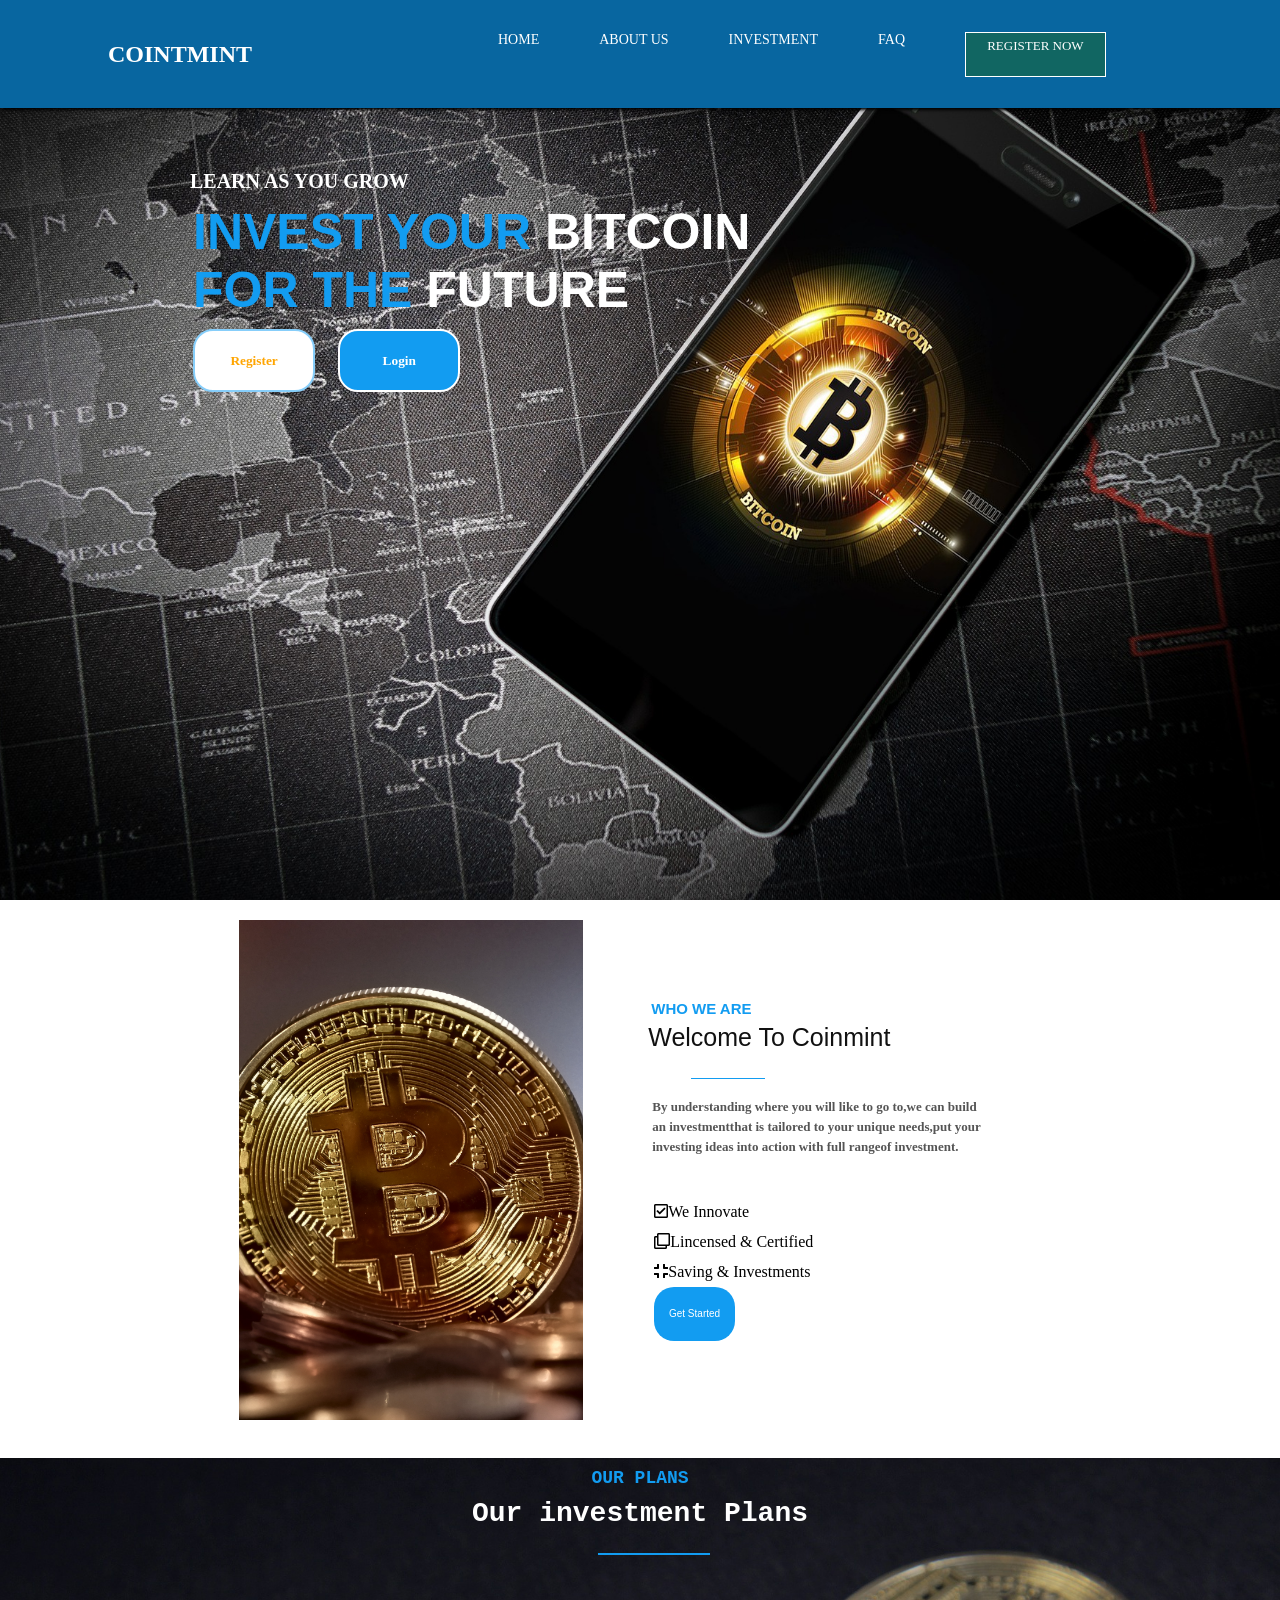
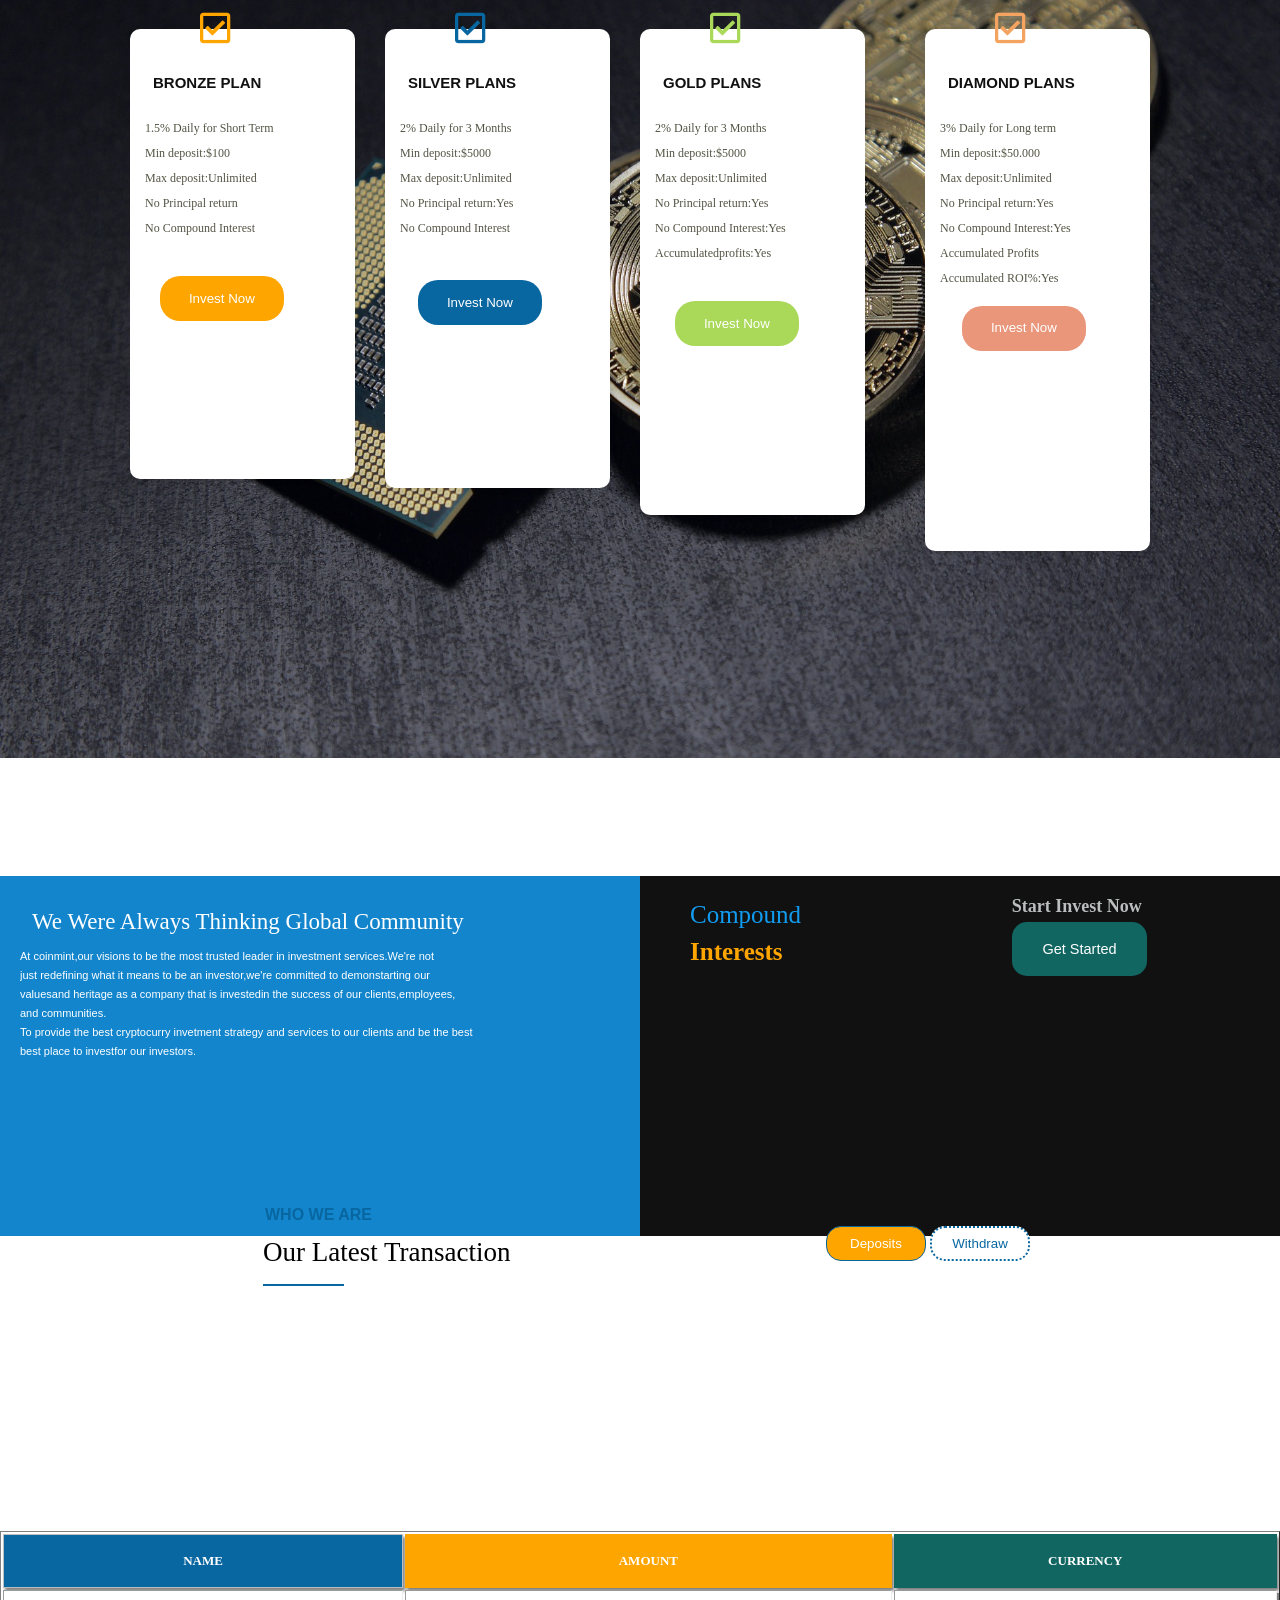
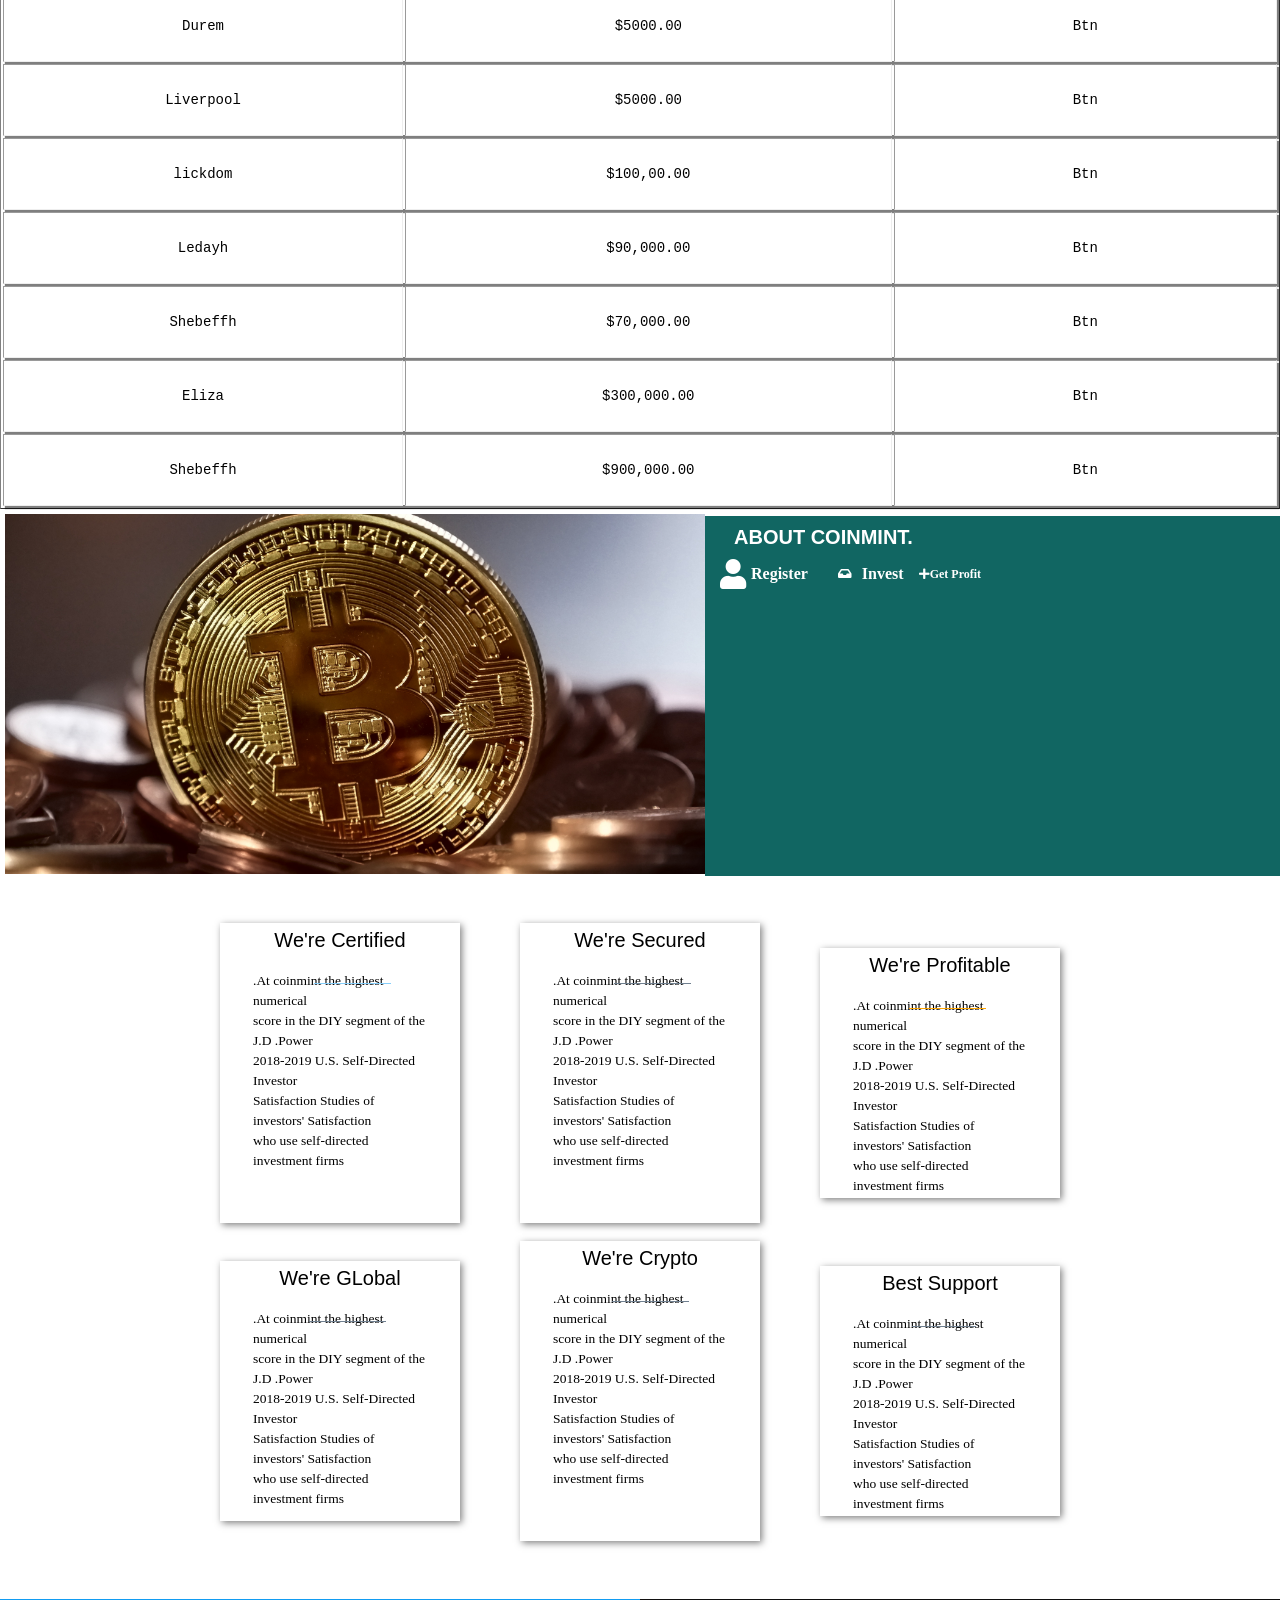
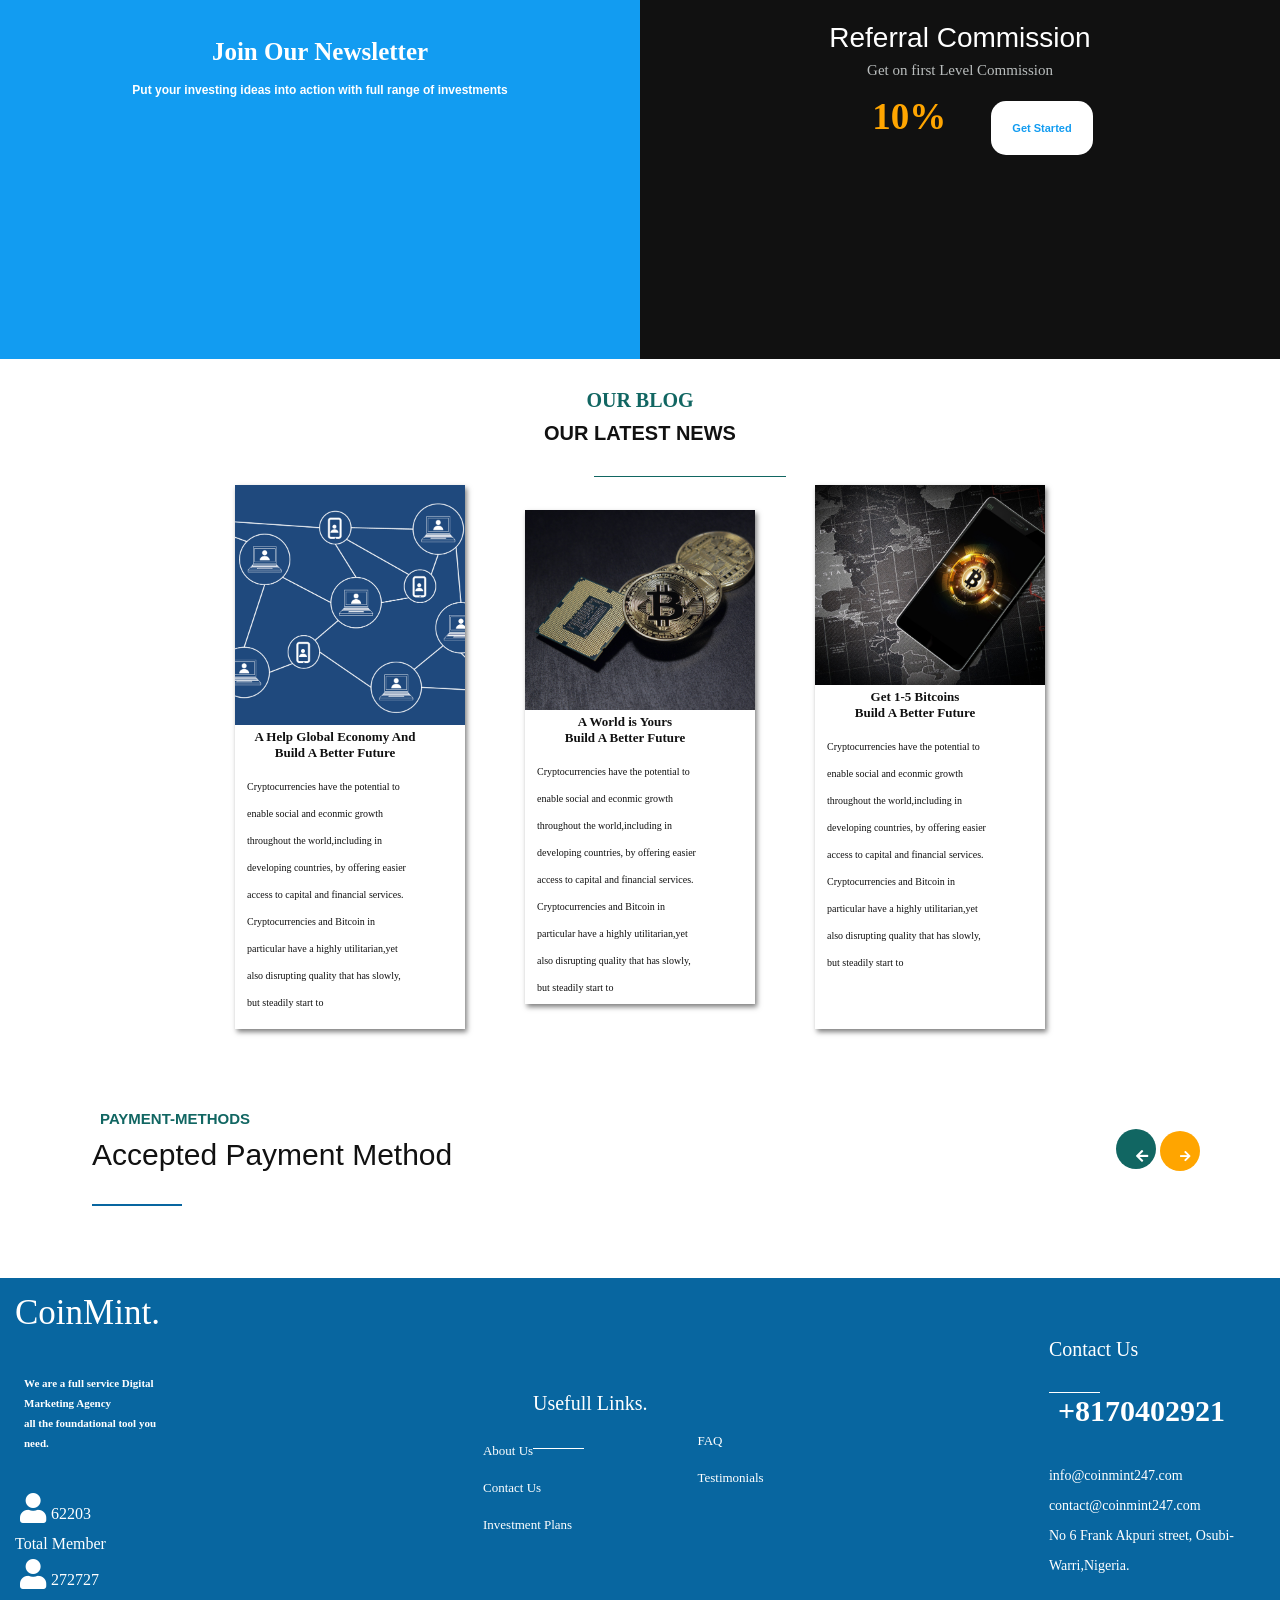
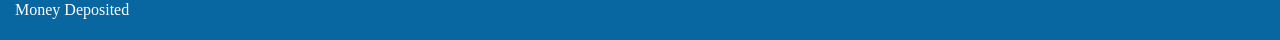
==== Bitcoin.html @ b7b2b340 "First bitcoin website" ====
<!DOCTYPE html>
<html lang="en">
<head>
    <meta charset="UTF-8">
    <meta name="viewport" content="width=device-width, initial-scale=1.0">
    <meta http-equiv="X-UA-Compatible" content="ie=edge">
    <title>First-Project</title>
    <link rel="stylesheet" href="Bitcoin.css">
    <link rel="stylesheet" href="css/all.min.css">
</head>
<body>

<nav>
    <div>
        <h1 class="bitcoin-header">COINTMINT</h1>
    </div>
    <ul class="nav-links">
        <li><a href="#">Home</a></li> 
         <li><a href="#">About Us</a></li>
         <li><a href="#">Investment</a></li>
         <li><a href="#">Faq</a></li>
     <a href="#" class="reg-button">Register Now</a>

    </ul>
    <div class="burger">
<div class="line1"></div>
<div class="line2"></div>
<div class="line3"></div>
    </div>
</nav>


 <section class="img-section">
    
    <div class="section-div">
        <b class="grow">Learn As you Grow</b>
        <h2>Invest your <strong>bitcoin</strong><br>
        For the <strong>future</strong>
    </h2>
        <div class="btn-section">
            <button class="btn-1">Register</button>
            <button  class="btn-2">Login</button>
        </div>
    </div>

</section>


<section class="second-section">

    <img src="img/pexels-pixabay-315788.jpg" class="section-img">
 <div class="div-box">

 </div>
<div class="second-details">
<b class="second1">Who We Are</b>
<p class="section-p">Welcome to coinmint</p>
<h6>By understanding where you will like to go to,we can build<br>
an investmentthat is tailored to your unique needs,put your<br>
investing ideas into action with full rangeof investment.
</h6>
<div class="last-part">
    <i class="far fa-check-square">We innovate</i><h5></h5>
    <i class="far fa-clone"></i>Lincensed & Certified<h5></h5>
    <i class="fas fa-compress"></i>Saving & Investments<h5></h5>
    <button class="button-details">Get Started</button>
</div>
</div>
</section>
<br>
<section class="image-bak">
<p class="bak-p">Our Plans</p>
<h4 class="bak-h4">Our investment Plans</h4>
<div class="box">
    <div class="box-1">
            <i class="far fa-check-square" id="users"></i>
    <h2 class="bronze-h2">Bronze Plan</h2>
    <p class="bronze-p">1.5% Daily for Short Term<br>
    Min  deposit:$100<br>
    Max deposit:Unlimited<br>
    No Principal return<br>
    No Compound Interest
    </p>
    <br>
    <button class="btn-bronze">Invest Now</button>
    </div>

    
    <div class="box-2">
        <i class="far fa-check-square" id="user-1"></i>
        <h2 class="silver-h2">Silver Plans</h2>
        <p class="silver-p">2% Daily for 3 Months<br>
            Min  deposit:$5000<br>
            Max deposit:Unlimited<br>
            No Principal return:Yes<br>
            No Compound Interest
            </p>
            <br>
            <button class="btn-silver">Invest Now</button>
        </div>
    <div class="box-3">
        <i class="far fa-check-square" id="user-2"></i>
            
        <h2 class="gold-h2">Gold Plans</h2>
        <p class="gold-p">2% Daily for 3 Months<br>
            Min  deposit:$5000<br>
            Max deposit:Unlimited<br>
            No Principal return:Yes<br>
            No Compound Interest:Yes<br>
            Accumulatedprofits:Yes
            </p>  
            <button class="btn-gold">Invest Now</button>
    </div>
    <div class="box-4">
        <i class="far fa-check-square" id="user-3"></i>
        <h2 class="diamond-h2">Diamond Plans</h2>
        <p class="diamond-p">3% Daily for Long term<br>
            Min  deposit:$50.000<br>
            Max deposit:Unlimited<br>
            No Principal return:Yes<br>
            No Compound Interest:Yes<br>
            Accumulated Profits<br>
            Accumulated ROI%:Yes
            </p>  
            <button class="btn-diamond">Invest Now</button>
        </div>
</div>
</section>
<br>

<section class="sect-part">
    <div class="section-sect">
        <main>We Were Always Thinking Global Community</main>
        <article>
         At coinmint,our visions to be the most trusted leader in investment services.We're not<br>
         just redefining what it means to be an investor,we're committed to demonstarting our<br>
         valuesand heritage as a company that is investedin the success of our clients,employees,
         <br>
         and communities.<br>
         To provide the best cryptocurry invetment strategy and services to our clients and  be the best<br>
         best place to investfor our investors.
        </article>
        <br>
        
    </div>
    
    <div class="section-flex">
        <div class="flex-part">
            <main class="main-two">
                Compound<br><b class="main-b">Interests</b></main>
             
          
            
            <!-- <main class="acc-id">accumulated profits</main> -->
                <br> 
       
        <div class="cols-3">
        <b class="third-section">Start Invest Now</b>
        <button class="third-btn">Get Started</button>
        
    </div>
</div>
    </div>
    
</section>

<!-- table-section -->
<!-- <br> -->
<section class="section-table">
    <div class="cols-table">
<b class="table-b">Who We are</b>
<p class="table-p">Our Latest Transaction</p>
</div>
<div class="button-table">
    <button class="btn-table1">Deposits</button>
    <button class="btn-table2">Withdraw</button>
</div>

</section>

<!-- Table for bitcoin -->
<div class="table-div">
<table border="1" style="width: 100%; text-align:center;">
   
    <tr>
        <th class="header-th1">Name</th>
        <th class="header-th2">Amount</th>
      
        <th class="header-th3">Currency</th>
        
     
       

    </tr>

    <tr class="first-tr">
      
        <td>Durem</td>
        <td>$5000.00</td>
        <td>Btn</td>
        
        
    </tr>
    <tr class="second-tr">
        <td>Liverpool</td>
        <td>$5000.00</td>
        <td>Btn</td>
    </tr>

    <tr  class="third-tr">
            <td>lickdom</td>
            <td>$100,00.00</td>
            <td>Btn</td>
            </tr>
            
            <tr  class="fourth-tr">
                <td>Ledayh</td>
                <td>$90,000.00</td>
                <td>Btn</td>
            </tr>

            <tr  class="fifth-tr">
                <td>Shebeffh</td>
                <td>$70,000.00</td>
                <td>Btn</td>
            </tr>
            <tr  class="sixth-tr">
                <td>Eliza</td>
                <td>$300,000.00</td>
                <td>Btn</td>
            </tr>
            <tr  class="seventh-tr">
                <td>Shebeffh</td>
                <td>$900,000.00</td>
                <td>Btn</td>
            </tr>
</table>
</div>

<!-- Table Ends -->

<section class="cols-p">
    <div class="section-cols">
<div class="cols-pic">
    <img src="img/pexels-pixabay-315788.jpg">
</div>
<div class="coint-ms">
    <h2 class="coint-h2" style="font-size: 20px">About Coinmint.</h2>
    <div class="icons">
        <div class="icon-user">
        <i class="fas fa-user"></i>
        <b class="user-reg">Register</b>
    </div>
    <div class="icon-user2">
        <i class="fas fa-inbox"></i>
        <b class="user-reg">Invest</b>
    </div>
    <div></div>

        <i class="fas fa-plus">Get Profit</i>
    </div>
</div>
</div>
</section>
<!-- <br> -->
<!-- Section-boxes -->
<section class="section-box">
    
<div class="header-box1">

    <div class="header-boxes">
        <header class="header-1">We're Certified</header>
        <h3 class="header-span1">.At coinmint the highest numerical<br>
        score in the DIY segment of the J.D .Power<br>
        2018-2019 U.S. Self-Directed Investor<br>
        Satisfaction Studies of investors' Satisfaction<br>
        who use self-directed investment firms
        </h3>
    </div>
    <div class="header-boxes2">
            <header class="header-2">We're Secured</header>
            <h3 class="header-span2">.At coinmint the highest numerical<br>
            score in the DIY segment of the J.D .Power<br>
            2018-2019 U.S. Self-Directed Investor<br>
            Satisfaction Studies of investors' Satisfaction<br>
            who use self-directed investment firms
            </h3>
    </div>
    <div class="header-boxes3">
            <header class="header-3">We're Profitable</header>
            <h3 class="header-span3">.At coinmint the highest numerical<br>
            score in the DIY segment of the J.D .Power<br>
            2018-2019 U.S. Self-Directed Investor<br>
            Satisfaction Studies of investors' Satisfaction<br>
            who use self-directed investment firms
            </h3>
    </div>

</div>
<br>
<!-- Second-box-segment -->
<div class="header-box2">
        <div class="header-boxes4">
            <header class="header-4">We're GLobal</header>
            <h3 class="header-span4">.At coinmint the highest numerical<br>
            score in the DIY segment of the J.D .Power<br>
            2018-2019 U.S. Self-Directed Investor<br>
            Satisfaction Studies of investors' Satisfaction<br>
            who use self-directed investment firms
            </h3>
        </div>
        <div class="header-boxes5">
                <header class="header-5">We're Crypto</header>
                <h3 class="header-span5">.At coinmint the highest numerical<br>
                score in the DIY segment of the J.D .Power<br>
                2018-2019 U.S. Self-Directed Investor<br>
                Satisfaction Studies of investors' Satisfaction<br>
                who use self-directed investment firms
                </h3>
        </div>
        <div class="header-boxes6">
                <header class="header-6">Best Support</header>
                <h3 class="header-span6">.At coinmint the highest numerical<br>
                score in the DIY segment of the J.D .Power<br>
                2018-2019 U.S. Self-Directed Investor<br>
                Satisfaction Studies of investors' Satisfaction<br>
                who use self-directed investment firms
                
                </h3>
                
        </div>
    
    </div>
</section>

<br>
<!-- Newsletter-Section -->
<section class="newsletter-Section">
<div class="newsletter-1">
    <h6 class="news-p">Join Our Newsletter</h6>
    <h6 class="news-h6">Put your investing ideas into action with full range of investments</h6>
  <!-- <input type="email" placeholder="Enter Your Email"> -->
</div>
<div class="newsletter-2">
<aside class="news-h5">Referral Commission</aside>
<aside class="news-p1">Get on first Level Commission</aside>
<div class="newsletter-div">
    <p class="per">10%</p>
    <button class="btn-sat">Get Started</button>
</div>
</div>
</section>


<!-- Blog Section -->
<section class="blog-div">
    <div >
    <h1 class="blog-b">Our Blog</h1>
    <h2 class="blog-h2">Our Latest News</h2>
</div>

</section>
<!-- Section-blog -->
<section class="blog-section">
<div class="section-blog">
<aside class="section-blog1">
    <img src="img/blockchain-3019120_1920.png">
    <div class="general-box">
        <h3 class="general-b">A Help Global Economy And<br>
        Build A Better Future
        </h3>
    <main class="box-main">
        Cryptocurrencies have the potential to<br>
        enable social and econmic growth<br>
        throughout the world,including in developing countries,  
         by offering easier <br>
         access to capital and financial services.<br>
         Cryptocurrencies and Bitcoin in<br>
         particular have a highly utilitarian,yet<br>
         also disrupting quality that has slowly,<br>
         but steadily start to
    </main>
</div>
</aside>
<!--  -->
</div>



<div class="section-blog">
    <aside class="section-blog3">
        <img src="img/bitcoin-2057405_1920.jpg">
        <div class="general-box3">
            <h3 class="general-b">A World is Yours<br>
            Build A Better Future
            </h3>
        <main class="box-main3">
            Cryptocurrencies have the potential to<br>
            enable social and econmic growth<br>
            throughout the world,including in developing countries,  
             by offering easier <br>
             access to capital and financial services.<br>
             Cryptocurrencies and Bitcoin in<br>
             particular have a highly utilitarian,yet<br>
             also disrupting quality that has slowly,<br>
             but steadily start to
        </main>
    </div>
    </aside>
    <!--  -->
    </div>



    <div class="section-blog">
        <aside class="section-blog4">
            <img src="img/bitcoin-3137984_1920.jpg">
            <div class="general-box4">
                <h3 class="general-b4">Get 1-5 Bitcoins<br>
                Build A Better Future
                </h3>
            <main class="box-main4">
                Cryptocurrencies have the potential to<br>
                enable social and econmic growth<br>
                throughout the world,including in developing countries,  
                 by offering easier <br>
                 access to capital and financial services.<br>
                 Cryptocurrencies and Bitcoin in<br>
                 particular have a highly utilitarian,yet<br>
                 also disrupting quality that has slowly,<br>
                 but steadily start to
            </main>
        </div>
        </aside>
        <!--  -->
        </div>
</section>

<!-- icons-section -->
<section class="payment-methods">
    <h4 id="paypal-article">Payment-Methods</h4>
    <div class="paypal-flex">
      <main class="paypal-main">Accepted Payment Method</main> 
      <div class="paypal">
            <i class="fas fa-arrow-left"></i>
            <i class="fas fa-arrow-right"></i>
    </div>
    
    </div>
    
<div class="logos">
 <i class="fas fa-bitcoin"></i>
</div>
</section>

<!-- Footer-Section -->
<footer>
    <div class="footer-cols">
    <div>
        <ul class="coin-ul">CoinMint.</ul> 
        <h6 class="cols-h6">We are a full service Digital Marketing Agency<br>
        all the foundational tool you need.
        </h6>
        <div class="li-sect">
       <li class="li-1">
            <i class="fas fa-user"></i>62203
            <p>Total Member</p>
        </li></i>
        <li class="li-2">
        <i class="fas fa-user"></i>272727
        <p>Money Deposited</p>
    </li></i>
   
    </div>
    </div>


    <div class="footer-flex">
        <div class="cols-md">
        <ul class="useful-links">Usefull Links.</ul> 
        <li class="abt-li">
           About Us
        </li>
        <li class="cons-li">
           Contact Us
        </li>
        <li class="inv-plans">Investment Plans</li>
    </div>

    <div id="second-foot">
        <li class="faq-li">
          FAQ
        </li>
        <li class="tes-li">Testimonials</li>
    </div>
    </div>

    <div>
        <ul id="const-cols">Contact Us</ul> 
        <h6 class="cols-h7">
            +8170402921
        </h6>
        <div class="cols-div">
        <li class="cols-info">
            info@coinmint247.com
        </li>
        <li class="cols-info2">
           contact@coinmint247.com
        </li>
        <li class="cols-info3">
            No 6 Frank Akpuri street, Osubi-Warri,Nigeria.
            
             </li>
            
            </div>
            
    </div>
    
</div>

</footer>

<script src="script.js"></script>
</body>
</html> 
<!-- <svg xmlns="http://www.w3.org/2000/svg" viewBox="0 0 1440 320" class="wave"><path fill="#f3f4f5"
    fill-opacity="1" d="M0,256L48,224C96,192,192,128,288,128C384,128,480,192,576,208C672,224,768,192,864,170.7C960,149,1056,139,1152,149.3C1248,160,1344,192,1392,208L1440,224L1440,320L1392,320C1344,320,1248,320,1152,320C1056,320,960,320,864,320C768,320,672,320,576,320C480,320,384,320,288,320C192,320,96,320,48,320L0,320Z"></path></svg> -->
<!-- <i class="far fa-calendar-check"></i>
<i class="far fa-clone"></i>
<i class="far fa-comment"></i>
<i class="fas fa-compress"></i>
<i class="far fa-edit"></i> -->
<!-- <i class="fas fa-angle-double-up"></i>
<i class="fab fa-facebook-f"></i>
<i class="fab fa-ethereum"></i>
<i class="fab fa-invision"></i> -->
---- Bitcoin.css ----
*{
    margin: 0;
    padding: 0;
    box-sizing: border-box;
}
body{
    background-color: #fff;
    margin: 0;
    padding: 0;
    box-sizing: border-box;
}

nav{
    display:flex;
    justify-content: space-around;
    align-items:center;
  background-color:rgb(8, 102, 160);
box-shadow: 2px 2px 3px rgba(0,0,0,1);
  color:#fff;
  height: 12vh;
  position:fixed;
  width:100%;

}
.bitcoin-header{
    color:#fff;
}
.nav-links{
    display:flex;
    text-transform:uppercase;
    font-size:14px;
   width:55%;
    
   
}

.nav-links li{
    list-style-type: none;
}
.nav-links a{
    text-decoration: none;
    margin:0 30px;
    color:#fff;
   /* color:rgba(0,0,0,0.05); */
}
li a{
    color:#111;

}
.burger{
    display:none;
    cursor:pointer;
}
.burger div{
width:25px;
height:3px;
background-color:#fff;
margin:5px;
transition: all 0.3s ease;
}
@media screen and (max-width:1024px){
.nav-links{
    width:60%;
}

}
@media screen and (max-width:768px){
.nav-links{
    position:absolute;
    right:0px;
    height:92vh;
    top:8vh;
    background-color:#111;
    display:flex;
    flex-direction:column;
    align-items:center;
    width:50%;
    transform:translateX(100%);
    transition:transform 0.5s ease-in;
}
.nav-links li{
    opacity:0;
}
.burger{
    display:block;
}
}
.nav-active{
    transform:translateX(0%);
}
@keyframes navLinkFade{
    from{
        opacity:0;
        transform: translateX(50px);
    }
    to{
        opacity:1;
        transform: translateX(0px);
    }
}
.toggle .line1{
transform: rotate(-45deg) translate (-5px, 6px);
}
.toggle .line2{
    opacity: 0;
}
.toggle .line3{
    transform: rotate(45deg) translate (-5px, -6px); 
}

.reg-button{
    background:rgb(17, 102, 98);
    width:20%;
    height:5vh;
    text-align: center;
    border:1px solid #fff;
    text-decoration: none;
    padding:5px;
    font-size: 13px;
    /* height:100px; */
}
.img-section{
    background: url("img/bitcoin-3137984_1920.jpg")no-repeat center/cover;
    width:100%;
    opacity:2.5s;
    height:100vh;
  
    object-fit: cover;
    object-position: center;
    float:none;
}
.grow{
    font-size: 20px;
    text-transform: uppercase;
    padding:20px;
    color:#fff;
    font-weight: bolder;
    font-family: cursive;
    
   
}
.section-div{
    padding:170px;
}
h2{
    font-size: 50px;
    text-transform: uppercase;
    color:rgb(18, 156, 241);
    padding:10px;
    font-weight: bold;
    margin: 0 13px;
    font-family: 'Franklin Gothic Medium', 'Arial Narrow', Arial, sans-serif;
   
}
strong{
    color:#fff;
}
.btn-section{
    
    display: flex;
    width:100%;
}
.btn-1{
    width:13%;
    height:7vh;
    margin:0 23px;
    border-radius:10%;
    background-color: #fff;
    color:orange;
    border:2px solid lightskyblue;
    font-weight: bolder;
    font-family: cursive;
    border-radius: 20px;
}
.btn-2{
    width:13%;
    height:7vh; 
    border-radius:20px;
    background-color:rgb(18, 156, 241);
    color:#fff;
    border:2px solid#fff;
    font-weight: bold;
    font-family: cursive;
}
.btn-1:hover{
    background-color:rgb(18, 156, 241);
    color:#111;
    font-weight: bold;
    border:2px solid #ffff;
}
.btn-2:hover{
    background-color: orange;
    color:#fff;
    border:2px solid #ffff;
}
.hamburger{
    display: none;
}
.close{
    display: none;
}

@media screen and (max-width:720px){
.img-section{
    width:100%;
    
    height:100vh; 
}
.section-div{
padding:100px;
}




.grow{
    font-size: 23px;
    text-transform: uppercase;
    /* padding:20px; */
    width:100%;
  
    color:#fff;
    font-weight: bolder;
    font-family: cursive;
    
   
}
.section-div{
    padding:80px;
}
h2{
    font-size: 30px;
    text-transform: uppercase;
    color:rgb(18, 156, 241);
    padding:10px;
    margin: 0px;
    width:100%;
    font-family: 'Franklin Gothic Medium', 'Arial Narrow', Arial, sans-serif;
   
}
strong{
    color:#fff;
}
.btn-section{
    
    display: flex;
    width:100%;
}
.btn-1{
    width:50%;
    height:10vh;
    /* margin:0 23px; */
    border-radius:10%;
    background-color: #fff;
    color:orange;
    cursor: pointer;
    border:2px solid lightskyblue;
    font-weight: bold;
    font-family: cursive;
    border-radius: 20px;
}
.btn-2{
    width:50%;
    height:10vh; 
    cursor: pointer;
    border-radius:20px;
    background-color: rgb(8, 102, 160);
    color:#fff;
    border:2px solid#fff;
    font-weight: bold;
    font-family: cursive;
}
.btn-1:hover{
    background-color: rgb(8, 102, 160);
    color:#111;
    font-weight: bold;
    border:2px solid #ffff;
}
.btn-2:hover{
    background-color: orange;
    color:#fff;
    border:2px solid #ffff;
}




   } 




 
.second-section{
    justify-content: center;
    align-items: center;
    width:100%;
    display: flex;
    /* margin: 0 20px; */
    

}
.section-img{
    width:30%;
    padding:20px;
 
    object-fit: cover;
    height:60vh;
    background-repeat: no-repeat; 
    justify-content: center;
} 

.section-img{
   width:30%;
   padding:20px;

   object-fit: cover;
   height:60vh;
   background-repeat: no-repeat; 
   justify-content: center;
}
.second-details{
    padding-bottom: 10px;
    margin: 0 10px;
    padding:30px;
    padding-bottom: 30px;
   
}
.second1{
    text-transform: uppercase;
    color:rgb(18, 156, 241);
    
    font-weight: bold;
    font-size: 15px;
    padding-left:8px;
    font-family:-apple-system, BlinkMacSystemFont, 'Segoe UI', Roboto, Oxygen, Ubuntu, Cantarell, 'Open Sans', 'Helvetica Neue', sans-serif;
}
.section-p{
    padding:10px;
    font-size: 25px;
    text-transform: capitalize;
    padding:5px;
    color:#111;
    font-family: Verdana, Geneva, Tahoma, sans-serif;

}
.section-p:after{
    content:"";
    border-bottom: 1px solid rgb(18, 156, 241);
    width:5%;
    right:515px;
    padding:5px;
    height:5vh;
    position: absolute;
}
h6{
    padding:40px;
    padding-left:9px;
    line-height: 20px;
    font-size: 13px;
    color:#555;
    font-weight:bold;
    font-family: cursive;
}
.last-part{
    line-height: 30px;
    text-transform: capitalize;
   padding-left:11px;
}

h5{
   font-size: 13px;
   text-transform: capitalize;
   font-family: cursive;
}
.button-details{
    width:22%;
    height: 6vh;
    color:#fff;
    font-size: 10px;
    border: none;
    cursor: pointer;
    border-radius:20px;
    font-family: Verdana, Geneva, Tahoma, sans-serif;
    text-transform: capitalize;
    background-color: rgb(18, 156, 241);
}
.fa-venus{
    padding:16px;
}

@media screen and (max-width:720px){
  .second-section{
    display:block;
    width:100%;
  } 
  .section-img{
    width:500px;
    height:200px;
  } 
  .second-details{
    width:100%;
    height:450px;
    background-color: rgb(8, 102, 160);
  }
  .second1{
    color:#fff;
  }
  .section-p{
    color:#fff;
  }
  h6{
    color:#fff;
  }
  .last-part {
    color: #fff;
  }

  .button-details{
    width:27%;
    height: 8vh;
    color:rgb(8, 102, 160);
    background-color: #fff;
    font-size: 12px;
  }
}

@media screen and (max-width:1020px){
    .section-img{
        width:620px;
    }
}



.image-bak{
    background: url("img/bitcoin-2057405_1920.jpg") no-repeat center/cover;
    object-fit: cover;
   z-index: 999;
   overflow: hidden;
    width:100%;
    object-position: center;
    height:100vh;
    overflow: hidden;
    z-index: 9999;
    
}
.bak-p{
    text-align: center;
    font-size: 18px;
    text-transform: uppercase;
    padding:10px;
    color:rgb(18, 156, 241);
    font-weight:bold;
    font-family: 'Courier New', Courier, monospace;
}
.bak-h4{
    text-align: center;
    font-size: 28px;
    color:#fff;
    font-family: 'Courier New', Courier, monospace;
}
.bak-h4:after{
    content:"";
    border-bottom: 2px solid rgb(18, 156, 241);
    width:8%;
    right:570px;
    padding:5px;
    height:5vh;
    position: absolute;
}
@media screen and (max-width:1020px){
    .bak-h4::before{
       display:none;
    }
}
.box{
    justify-content: center;
    align-content: center;
    display: flex;
  
    width:100%;
    padding:100px;
}
.box-1{
    width:25%;
    height:50vh;
    background-color: #fff;
    margin: 0 30px;
    border-radius: 10px;
    box-shadow: 3px 3px 5px rgba(0,0,0,0.05);
}
.box-2{
    width:25%;
    height:51vh;
    background-color: #fff;
    box-shadow: 3px 3px 5px rgba(0,0,0,0.05);
    color:#111;
    border-radius: 10px;
}
.box-3{
    width:25%;
    height:54vh;
    background-color: #fff;
    box-shadow: 3px 3px 5px rgba(0,0,0,0.05);
    margin: 0 30px;
    border-radius: 10px;
}
.box-4{
    width:25%;
    height:58vh;
    border-radius: 10px;
    background-color: #fff;
    margin: 0 30px;
    box-shadow: 3px 3px 5px rgba(0,0,0,0.05);
}

.bronze-h2{
    font-size: 15px;
    padding:10px;
    color:#111;
}
/* .bronze-h2::before{
    content:"";
    border-bottom: 2px solid orange;
    width:6%;
    left:382px;
 
   
    height:5vh;
    position: absolute; */
/* } */

.bronze-p{
    font-size: 12px;
    padding:15px;
    line-height: 25px;
   
    color:#545445;
   
}

.btn-bronze{
    width:55%;
    border-radius:5%;
    position: relative;
    bottom:-2px;
    cursor: pointer;
    border-radius: 20px;
    left:30px;
    height:5vh;
    border: none;
    background-color: orange;
    color:#fff;
}
.btn-bronze:hover{
    background-color:rgb(18, 156, 241);
    color:#fff;
    transition: 1.2s ease-in-out;
    font-family: cursive;
}
.silver-p{
    font-size: 12px;
    padding:15px;
    line-height: 25px;
   
    color:#545445;
}
/* .silver-h2:after{
    content:"";
    border-bottom: 2px solid orange;
    width:6%;
    left:382px;
 
   
    height:5vh;
    position: absolute;
} */
.silver-h2{
    font-size: 15px;
    padding:10px;
    color:#111;
}
.btn-silver{
    width:55%;
    border-radius:5%;
    border: none;
    position: relative;
    cursor: pointer;
    bottom:-6px;
    left:33px;
    height:5vh;
    border-radius: 20px;
    background-color:rgb(8, 102, 160);
    color:#fff;
}
.btn-silver:hover{
    background-color:rgb(19, 133, 204);
    color:#fff;
    transition: 1.2s ease-in-out;
    font-family: cursive;
}
.gold-h2{
    font-size: 15px;
    padding:10px;
    color:#111;
}
.btn-gold{
    width:55%;
    border-radius:5%;
    position: relative;
    bottom:-20px;
    border: none;
    left:35px;
    height:5vh;
    border-radius: 20px;
    background-color:rgb(170, 216, 89);
    color:#fff;
    cursor: pointer;
}
.btn-gold:hover{
    background-color:orange;
    color:#fff;
    transition: 1.2s ease-in-out;
    font-family: cursive;
}
.gold-p{
    font-size: 12px;
    padding:15px;
    line-height: 25px;
   
    color:#545445;
}

.diamond-h2{
    font-size: 15px;
    padding:10px;
    color:#111;
}
.diamond-p{
    font-size: 12px;
    padding:15px;
    line-height: 25px;
   
    color:#545445;
}
.btn-diamond{
    width:55%;
    border-radius:5%;
    cursor: pointer;
    position: relative;
    /* bottom:-15px; */
    left:37px;
    border: none;
    border-radius: 20px;
    height:5vh;
    background-color: darksalmon;
    color:#fff;
    border-bottom:3px solid darksalmon;
}
/* .diamond-h2:after{
    content:"";
    border-bottom: 2px solid orange;
    width:6%;
    right:195px;

    height:5vh;
  
    position: absolute;
} */
.btn-diamond:hover{
    background-color:darkgray;
    color:#fff;
    transition: 1.2s ease-in-out;
    font-family: cursive;
}
#users{
    
    top:-19px;
    left:70px;
    bottom:120px;
    color:orange;
    font-size: 35px;
   position: relative;
}
#user-1{
    top:-19px;
    left:70px;
    bottom:120px;
    color:rgb(8, 102, 160);
    font-size: 35px;
   position: relative;  
}
#user-2{
    top:-19px;
    left:70px;
    bottom:120px;
    color:rgb(170, 216, 89);
    font-size: 35px;
   position: relative;
}
#user-3{
    top:-19px;
    left:70px;
    bottom:120px;
    color:sandybrown;
    font-size: 35px;
   position: relative;
}


@media screen and (max-width:720px){
   .image-bak{
    width:100%;
    height:1600px;
   

    object-fit: cover;
   
  background-size: cover;
    object-position: center;
background-position:center;
background-repeat: no-repeat;

   }
   .bak-h4{
    width:100%;
    padding:10px;
   }
   .box{
    display: block;
    padding:0px;
    margin:0 95px;
   }


.box-1{
    width:50%;
    height:70vh;
    text-align:center;
    background-color: #fff;
    margin:20px;
    border-radius: 10px;
    box-shadow: 3px 3px 5px rgba(0,0,0,0.05);
}

.box-2{
    width:50%;
    height:70vh;
    text-align:center;
    background-color: #fff;
    margin:20px;
    border-radius: 10px;
    box-shadow: 3px 3px 5px rgba(0,0,0,0.05);
}

.box-3{
    width:50%;
    height:70vh;
    text-align:center;
    background-color: #fff;
    margin:20px;
    border-radius: 10px;
    box-shadow: 3px 3px 5px rgba(0,0,0,0.05);
}
.box-4{
    width:50%;
    height:74vh;
    text-align:center;
    background-color: #fff;
    margin:20px;
    border-radius: 10px;
    box-shadow: 3px 3px 5px rgba(0,0,0,0.05);
}


#users{
    
    top:-19px;
    left:10px;
    bottom:120px;
    color:orange;
    font-size: 35px;
   /* position: relative;
   z-index: ; */
   z-index: 999;
   overflow: hidden;
}
#user-1{
    
    top:-19px;
    left:10px;
    bottom:120px;
    color:lightblue;
    font-size: 35px;
   position: relative;
}
#user-2{
    
    top:-19px;
    left:10px;
    bottom:120px;
    color:darkolivegreen;
    font-size: 35px;
   position: relative;
}
#user-3{
    
    top:-19px;
    left:10px;
    bottom:120px;
    color:sandybrown;
    font-size: 35px;
   position: relative;
}
.btn-bronze{
    width:50%;
    border-radius:5%;
    position: relative;
    /* bottom:-2px; */
    border-radius: 20px;
    left:5px;

    height:7vh;
    border: none;
    background-color: orange;
}
.btn-silver{
    width:50%;
    border-radius:5%;
    position: relative;
    /* bottom:-2px; */
    border-radius: 20px;
    left:5px;
color:#fff;
    height:7vh;
    border: none;
}
.btn-gold{
    width:50%;
    border-radius:5%;
    position: relative;
    /* bottom:-2px; */
    border-radius: 20px;
    left:5px;
color:#fff;
    height:7vh;
    border: none;  
}
.btn-diamond{
    width:50%;
    border-radius:5%;
    position: relative;
    /* bottom:-2px; */
    border-radius: 20px;
    left:5px;
color:#fff;
    height:7vh;
    border: none;   
}
}


.sect-part{
    width:100%;
    background-color: white;
    height:20vh;
    padding-top:100px;
   justify-content: space-between;
   
    display: flex;
}
article{
    overflow: hidden;
    display: block;
}

.section-sect{
    background-color:rgb(19, 133, 204);
    height: 40vh;
    width:50%;

    padding:20px;

}

.section-flex{
    background-color:#111;
    height: 40vh;
    width:50%;
    align-items: center;
     
}
main{
    color:#fff;
    font-size: 23px;
    line-height: 27px;
    padding:12px;
    font-family: Cambria, Cochin, Georgia, Times, 'Times New Roman', serif;
}
.main-two{
    color:rgb(18, 156, 241);
    font-size: 25px;
    line-height: 37px;
    margin: 0 30px;
    padding:20px;
}
article{
    font-size: 11px;
    color:#fff;         
    line-height: 19px;
    font-family: 'Segoe UI', Tahoma, Geneva, Verdana, sans-serif;
}
.flex-part{
    display: flex;
    width:100%;
    align-items: center;
    justify-content: space-between;
}
.third-section{
    color:#babebe;
    font-size: 18px;
    text-transform: capitalize;   
}

.acc-id{
    color:orange;
}
.cols-3{
    line-height: 30px;
    margin: 0 60px;
    cursor: pointer;
}
.third-btn{
    background-color: rgb(17, 102, 98);
    width:65%;
    color:#fff;
    font-size:14.5px;
    font-family:sans-serif;
    border: none;
    height:6vh;
    line-height:30px;
    border-radius: 15px;
}
.third-btn:hover{
    background-color:orange;
    color:#fff;
}
.main-b{
    color:orange;
    font-size: 25px;
}

@media screen and (max-width:720px){
    
.sect-part{
    width:100%;
    background-color: white;
    height:100vh;
    padding:30px;
display:block;
}
.flex-part{
    width:100%;
}
.section-sect{
    width:100%;
    height:70vh;
}
.acc-id{
    display:none;
}
.section-flex{
    width:100%;
    height:70vh;
}
.cols-3{
    display:block;
    width:100%;
    margin:0px;
}
.third-section{
    font-size:18px;
}
.third-btn{
    background-color: lightseagreen;
    width:75%;
    color:#fff;
    font-size:15px;
    text-align:center;
    font-family:sans-serif;
    border: none;
    height:7vh;
    line-height:30px;
    border-radius: 15px;
}
}
@media screen and (max-width:1020px){
.third-btn{
    background-color: rgb(17, 102, 98);
    width:75%;
    color:#fff;
    font-size:14.5px;
    font-family:sans-serif;
    border: none;
    height:8vh;
    line-height:30px;
    border-radius: 15px;
}

}
@media screen and (max-width:1020px){

}
.section-table{
    display: flex;
    width:100%;
    background-color:#fff;
    padding:250px;
    cursor: pointer;
    justify-content: space-between;
    align-items: center;
}
.table-b{
    color:rgb(8, 102, 160);
    font-size: 16px;
    padding:15px;
    text-transform: uppercase;
    font-family:Arial, Helvetica, sans-serif;
}
.table-p{
    font-size: 27px;
    padding:13px;
}
.table-p:before{
    border-bottom: 2px solid rgb(8, 102, 160);
    width:2%;
    height:3vh;
    right:20px 20px 20px 20px;
    position: absolute;
    content: "";
 padding:10px;
 padding-left:45px;
 
    /* top:10px; */
}
.btn-table1{
    background-color: orange;
    color:#fff;
    border: none;
    width:100px;
    height:35px;
    border-radius: 15px;
    border:1px solid rgb(8, 102, 160);
}

.btn-table1:hover{
    color:#fff;
    

}
.btn-table2{
    background-color: #fff;
    color:rgb(8, 102, 160);
    border: none;
    width:100px;
    height:35px;
    border-radius: 15px;
    border:2px dotted rgb(8, 102, 160);  
}
.btn-table2:hover{
    color:rgb(8, 102, 160);
    border: 2px dotted rgb(18, 156, 241);

}
@media screen and (max-width:1020px){
    .table-p:before{
     display:none;
     
        /* top:10px; */
    }
}

@media screen and (max-width:720px){
  .section-table{
    width:100%;
    justify-content: space-between;
    padding:60px;
  } 
  .button-table{
    display:flex;
    margin:0 30px;
    cursor:pointer;
} 
.table-p:before{
    border-bottom: 2px solid rgb(8, 102, 160);
    width:2%;
    height:11vh;
    right:20px 20px 20px 20px;
    position: absolute;
    content: "";
 padding:10px;
 padding-left:45px;
 
    /* top:10px; */
}

.button-table{
   margin:0px;
}
}


.table-div{
    padding:0px;
}

.header-th1{
    background-color: rgb(8, 102, 160);
    color:#fff;
    border:1px solid #babebe;
    height:6vh;
    font-size: 13px;
    text-transform:uppercase;
    box-shadow: 2px 3px 3px rgba(0,0,0,0.5);
}
.header-th2{
    background-color: orange;
    color:#fff;
    box-shadow: 2px 3px 3px rgba(0,0,0,0.5);
    border: none;
    font-size: 13px;
    text-transform:uppercase;
}
.header-th3{
    background-color: rgb(17, 102, 98);
    color:#fff;
    border: none;
    font-size: 13px;
    text-transform:uppercase;
    box-shadow: 2px 3px 3px rgba(0,0,0,0.5);
}
.first-tr{
    background-color:#fff;
    border: none;
    font-size: 14px;
    font-family: 'Courier New', Courier, monospace;
    box-shadow: 2px 3px 1px rgba(0,0,0,0.5); 
    height:8vh; 
}
.second-tr{
    background-color:#fff;
    font-size: 14px;
    font-family: 'Courier New', Courier, monospace;
    border: none;
    height:8vh; 
    box-shadow: 2px 3px 1px rgba(0,0,0,0.5);
}
.third-tr{
    background-color:#fff;
    border: none;
    height:8vh; 
    font-size: 14px;
    font-family: 'Courier New', Courier, monospace;
    box-shadow: 2px 3px 1px rgba(0,0,0,0.5);   
}
.fourth-tr{
    background-color:#fff;
    border: none;
    font-size: 14px;
    font-family: 'Courier New', Courier, monospace;
    height:8vh; 
    box-shadow: 2px 3px 1px rgba(0,0,0,0.5);  
}
.fifth-tr{
    background-color:#fff;
    border: none;
    height:8vh;
    font-size: 14px;
    font-family: 'Courier New', Courier, monospace;
    box-shadow: 2px 3px 1px rgba(0,0,0,0.5); 
}
.sixth-tr{
    background-color:#fff;
    border: none;
    height:8vh;
    font-size: 14px;
    font-family: 'Courier New', Courier, monospace;
    box-shadow: 2px 3px 1px rgba(0,0,0,0.5);
}
.seventh-tr{
    background-color:#fff;
    border: none;
    font-size: 14px;
    font-family: 'Courier New', Courier, monospace;
    height:8vh;
    box-shadow: 2px 3px 1px rgba(0,0,0,0.5);
}
.cols-p{
    /* min-width:700px; */
    display: flex;
    justify-content:space-between;
    align-items: center;
    /* width:50%;
    padding:5px;   */
}

.section-cols{
    display: flex;
    justify-content: center;
    align-items: center;
    min-width:1350px;
    padding:5px;
}
.cols-pic img{
    min-width:700px;
    object-fit: cover;
    background-repeat: no-repeat;
    height:40vh;

}
.coint-ms{
    width:100%;
    height:40vh;
    background-color: rgb(17, 102, 98);
    
}
.coint-h2{
    /* font-size: 17px; */
    padding-left:16px;
    color:#fff;
    /* display: flex; */
}
.icons{
    display: flex;
    justify-content: center;
    width:100%;
    align-items: center;
  
}
.fa-user{
    margin: 0 5px;
    color:#fff;
    font-size: 12px; 
}
.fa-inbox{
    margin: 0 5px; 
    color:#fff;
    font-size: 12px; 
}
.fa-plus{
    margin: 0 5px;
    font-size: 12px;  
    color:#fff;
    display: flex;
    width:100%;
}
.icon-user{
    display: flex;
   margin: 0 10px;
    align-items: center;
    color:#fff;
}
.icon-user2{
    display: flex;
   margin: 0 10px;
   color:#fff;
    align-items: center;
}
.fa-inbox{
    margin: 0 10px;
}
@media screen and (max-width:1020px){
.table-div{
    border:none;
}

}

@media screen and (max-width:720px){
   .cols-p{
    width:100%;

   }
   .section-cols{
    display:block;
    align-items:center;
   }
   .cols-pic img{
  width:300px;
    object-fit: cover;
    background-repeat: no-repeat;
    height:40vh;

}
}

/* Start Boxes Section */

.section-box{
    background-color: #fff;
    padding:40px;
}

.header-box1{
    display: flex;
    justify-content: center;
   
    align-items: center;
    width:100%;
}
/* Header-box section */

.header-boxes{
    background-color: #fff;
    box-shadow: 2px 2px 7px rgba(0,0,0,0.5);
    /* border:1px solid #111; */
    width:240px;
    margin: 0 30px;
    height:300px; 
}
.header-boxes2{
    background-color: #fff;
    box-shadow: 2px 2px 7px rgba(0,0,0,0.5);
    /* border:1px solid #111; */
    width:240px;
    margin: 0 30px;
    height:300px; 
}
.header-boxes3{
    background-color: #fff;
box-shadow: 2px 2px 7px rgba(0,0,0,0.5);
/* border:1px solid #111; */
width:240px;
margin: 0 30px;
height:250px; 
}
.header-box2{
    display: flex;
    justify-content: center;
   
    align-items: center;
    width:100%;
}
.header-1{
    font-size: 20px;
    text-align: center;
    padding:6px;
    font-family: 'Gill Sans', 'Gill Sans MT', Calibri, 'Trebuchet MS', sans-serif;
}
.header-1:before{
    content:"";
    width:6%;
    margin-left:40px;
    height:6vh;
 
    text-align: center;
    /* padding:1px; */
    border-bottom:1px solid lightskyblue;
    position: absolute;
  
}
.header-2:before{
    content:"";
    width:6%;
    margin-left:40px;  
      height:6vh;
 
    text-align: center;
    /* padding:1px; */
    border-bottom:1px solid slategrey;
    position: absolute;
  
}
.header-3:before{
    content:"";
    width:6%;
    margin-left:40px;
    height:6vh;
    text-align: center;
    /* padding:1px; */
    border-bottom:1px solid orange;
    position: absolute;
  
}
.header-span1{
    margin: 0 20px;
    padding:13px;
    font-weight:normal;
    font-size: 13.5px;
    line-height: 20px;
}
.header-span2{
    margin: 0 20px;
    padding:13px;
    font-weight:normal;
    font-size: 13.5px;
    line-height: 20px;  
}
.header-span3{
    margin: 0 20px;
    padding:13px;
    font-weight:normal;
    font-size: 13.5px;
    line-height: 20px; 
}
.header-2{
    font-size: 20px;
    text-align: center;
    padding:6px; 
    font-family: 'Gill Sans', 'Gill Sans MT', Calibri, 'Trebuchet MS', sans-serif;
}
.header-3{
    font-size: 20px;
    text-align: center;
    font-family: 'Gill Sans', 'Gill Sans MT', Calibri, 'Trebuchet MS', sans-serif;
    padding:6px; 
}
.header-4{
    font-size: 20px;
    text-align: center;
    padding:6px; 
    font-family: 'Gill Sans', 'Gill Sans MT', Calibri, 'Trebuchet MS', sans-serif;
}
.header-boxes4{
    background-color: #fff;
    box-shadow: 2px 2px 7px rgba(0,0,0,0.5);
    /* border:1px solid #111; */
        width:240px;
        margin: 0 30px;
        height:260px; 
}

.header-boxes5{
    background-color: #fff;
    box-shadow: 2px 2px 7px rgba(0,0,0,0.5);
    /* border:1px solid #111; */
    width:240px;
    margin: 0 30px;
    height:300px; 
}
.header-boxes6{
    background-color: #fff;
    box-shadow: 2px 2px 7px rgba(0,0,0,0.5);
    /* border:1px solid #111; */
    width:240px;
    margin: 0 30px;
    height:250px; 
}
.header-5{
    font-size: 20px;
    text-align: center;
    padding:6px; 
    font-family: 'Gill Sans', 'Gill Sans MT', Calibri, 'Trebuchet MS', sans-serif; 
}
.header-6{
    font-size: 20px;
    text-align: center;
    padding:6px; 
    font-family: 'Gill Sans', 'Gill Sans MT', Calibri, 'Trebuchet MS', sans-serif;  
}
.header-span4{
    margin: 0 20px;
    padding:13px;
    font-weight:normal;
    font-size: 13.5px;
    line-height: 20px; 
}  
.header-span5{
    margin: 0 20px;
    padding:13px;
    font-weight:normal;
    font-size: 13.5px;
    line-height: 20px; 
}  
.header-span6{
    margin: 0 20px;
    padding:13px;
    font-weight:normal;
    font-size: 13.5px;
    line-height: 20px; 
}  
.header-4:before{
    content:"";
    width:6%;
    margin-left:30px;
    height:5vh;
   
    height:6vh;
 
    text-align: center;
    /* padding:1px; */
    border-bottom:1px solid slategrey;
    position: absolute;
  
}
.header-5:before{
    content:"";
    width:6%;
    margin-left:30px;

    height:6vh;
    text-align: center;
    /* padding:1px; */
    border-bottom:1px solid slategrey;
    position: absolute;
  
}
.header-6:before{
    content:"";
    width:5%;
    margin-left:30px;
    height:6vh;
 
    text-align: center;
    /* padding:1px; */
    border-bottom:1px solid slategrey;
    position: absolute;
  
}
@media screen and (max-width :720px){
    .section-box{
        width:100%;
       margin:0 60px;
    }
    .header-box1{
        display:block;
        margin:0
        
    }
    .header-box2{
        display:block;
    }
  
}
/* End */
.newsletter-Section{
    display:flex;
 
    justify-content: space-between;
    align-items: center;
    width:100%;
    
}
.newsletter-1{
    background-color:rgb(18, 156, 241);
    width:50%;
    height:40vh;
    padding:23px;
   
   
}
.newsletter-2{
    background-color: #111;
    width:50%;
    height:40vh;
    padding:23px;
    line-height:32px;
}
.newsletter-div{
    display: flex;
 justify-content: center;
 align-content: center;
 padding:15px;

}
.news-p{
    font-size:25px;
    color: #fff;
    line-height: 10px;
    text-align: center;
    padding:25px;
  
}
.news-h6{
color:#fff;
text-align: center;
font-size: 12px;
line-height: 10px;
padding:3px;
font-family: 'Segoe UI', Tahoma, Geneva, Verdana, sans-serif;

}


.sub-h2{
    width:10%;
    font-size: 10px;
    color:#fff;
    height:4vh;
}
.news-h5{
    color:#fff;
    font-size: 28px;
    font-family: 'Trebuchet MS', 'Lucida Sans Unicode', 'Lucida Grande', 'Lucida Sans', Arial, sans-serif;
    text-align: center;
}
.news-p1{
    color:#babebe;
    text-align: center;
    font-size: 15px;
}

.per{
    color:orange;
    font-size: 37px;
    margin: 0 45px;
    font-weight: bold;
}
.btn-sat{
    width:18%;
    height:6vh;
    border:none;
    cursor: pointer;
    border-radius: 15px;
    background-color: #fff;
    color:rgb(18, 156, 241);
    font-weight: bold;
    font-size: 11px;

}
.btn-sat:hover{
    background-color: rgb(17, 102, 98);
    color:#fff;
}

@media screen and (max-width:720px){
   .newsletter-Section{
    display:block;
    text-align:center;
   } 
   .newsletter-1{
    width:500px;
   }
   .news-h6{

  text-align:center;
   }
   .newsletter-2{
    width:500px;
   }

   .per{
    color:orange;
    font-size: 37px;
    margin: 0 20px;
    font-weight: bold;
}
.btn-sat{
    width:24%;
    height:8vh;
    border:none;
    border-radius: 15px;
    background-color: #fff;
    color:orange;
    font-size: 11px;
cursor:pointer;
}
}
@media screen and (max-width:1020px){
    .newsletter-1{
        background-color:rgb(18, 156, 241);
        width:100%;
        height:40vh;
        padding:23px;
       
       
    }
    .newsletter-2{
        background-color: #111;
        width:100%;
        height:40vh;
        padding:23px;
        line-height:32px;
    }

}
/* Blog section */

.blog-div{
    padding:30px;
}
.blog-b{
    text-align: center;
    font-size: 20px;
    text-transform: uppercase;
    color:rgb(17, 102, 98) 
}
.blog-h2{
    text-align: center;
    font-size: 20px;
    text-transform: uppercase;
    font-family:sans-serif;
    color:#111; 
}
.blog-h2:before{
    content: "";
    width:15%;
    margin-left:50px;
    height:6vh;
    border-bottom: 1px solid rgb(17, 102, 98);
    position: absolute;
}
.blog-section{
    justify-content: center;
    align-items: center;
    display: flex;
    width:100%;

}
.section-blog1{
    background-color: #fff;
    margin: 0 30px;
   box-shadow: 2px 3px 5px rgba(0,0,0,0.5);
}
.section-blog1 img{
width:230px;
height:240px;
object-fit: cover;
background-repeat: no-repeat;
}
.general-box{
    background-color: #fff;
  
    width:200px;
 
    height:300px;
}
.general-b{
    color:#111;
    text-align: center;
    font-size: 13px;
    font-family: cursive;
}
.box-main{
color:#111;
font-size: 10px;

}


.section-blog3{
    background-color: #fff;
    margin: 0 30px;
   box-shadow: 2px 3px 5px rgba(0,0,0,0.5);
}
.section-blog3 img{
width:230px;
height:200px;
object-fit: cover;
background-repeat: no-repeat;
}
.general-box3{
    background-color: #fff;
  
    width:200px;
 
    height:290px;
}
.general-b{
    color:#111;
    text-align: center;
    font-size: 13px;
    font-family: cursive;
}
.box-main3{
color:#111;
font-size: 10px;

}




.section-blog4{
    background-color: #fff;
    margin: 0 30px;
   box-shadow: 2px 3px 5px rgba(0,0,0,0.5);
}
.section-blog4 img{
width:230px;
height:200px;
object-fit: cover;
background-repeat: no-repeat;
}
.general-box4{
    background-color: #fff;
  
    width:200px;
 
    height:340px;
}
.general-b4{
    color:#111;
    text-align: center;
    font-size: 13px;
    font-family: cursive;
}
.box-main4{
color:#111;
font-size: 10px;

}

@media screen and (max-width:720px){
    .blog-section{
        display:block;
        width:73%;
        margin:0 60px;

    }
    .section-blog{
        margin:15px;
    }
    
}

/* --------------------------- */

/* ============= */

.payment-methods{
    padding:80px;
  
}
#paypal-article{
    color:rgb(17, 102, 98);
    font-size: 15px;
    line-height: 20px;
    padding-left: 20px;
    font-weight: bold;
    font-family: 'Segoe UI', Tahoma, Geneva, Verdana, sans-serif;
    text-transform: uppercase;
    
}
.paypal-main{
    color:#111;
    font-size: 30px;
    text-transform: capitalize;
    font-family: 'Trebuchet MS', 'Lucida Sans Unicode', 'Lucida Grande', 'Lucida Sans', Arial, sans-serif;
}
.paypal-main:before{
    content:"";
    position: absolute;
    border-bottom:2px solid rgb(8, 102, 160);
    width:7%;
    height:7vh;
}


.paypal-flex{
    display: flex;
    width:100%;
    align-content: center;
    justify-content: space-between;
}
.fa-arrow-left{
    color:#fff;
    background-color:rgb(17, 102, 98);
    width:23px;
    font-size: 14px;
    height:34px;
    padding:20px;

    border-radius:50%;
}
.fa-arrow-left:hover{
    background-color: rgb(8, 102, 160);
    color:#fff;
}
.fa-arrow-right:hover{
    background-color:rgb(19, 133, 204);
}

.fa-arrow-right{
    color:#fff;
    background-color:orange;
    width:20px;
    font-size: 12px;
    height:35px;
    padding:20px;
    border-radius:50%;
}
.fa-bitcoin{
    color:#111;
}

@media screen and (max-width:720px){
    .payment-methods{
        padding:30px;
      
    }
    #paypal-article{
        color:orange;
        font-size: 15px;
        line-height: 20px;
        padding-left: 20px;
        font-family: 'Segoe UI', Tahoma, Geneva, Verdana, sans-serif;
        text-transform: uppercase;
        
    }
    .paypal-main{
        color:#111;
        font-size: 30px;
        width:100%;
        text-transform: capitalize;
        font-family: 'Trebuchet MS', 'Lucida Sans Unicode', 'Lucida Grande', 'Lucida Sans', Arial, sans-serif;
    }
    .paypal-main:before{
        content:"";
        position: absolute;
        border-bottom:2px solid rgb(8, 102, 160);
        width:15%;
        height:13vh;
    }
    
    .payment-methods{
        display:block;
        width:100%;
    }
    .paypal i{
        text-align:center;
    }
    .fa-arrow-left{
        color:#fff;
        background-color:rgb(8, 102, 160);
        width:50px;
        font-size: 16px;
        height:44px;
        padding:16px;
    
        border-radius:50%;
    }
    .fa-arrow-right{
        color:#fff;
        background-color:orange;
        width:50px;
        font-size: 16px;
        height:44px;
        padding:16px;
    
        border-radius:50%; 
    }
    .fa-arrow-right:hover{
        background-color:rgb(17, 102, 98);
    }
}
.footer-cols{
    display: flex;
    justify-content: space-around;
    padding:15px;
    align-items: center;
    background-color:rgb(8, 102, 160);
    width:100%;
}
.coin-ul{
    font-size: 35px;
    color:#fff;
}
.cols-h6{
    color:#fff;
    font-size: 11px;
}
.fa-user{
    font-size: 30px;
    color:#fff;
}
.li-sect li{
    list-style: none;
    
}
.li-sect{
    line-height: 30px;
}
.li-1{
    color:#fff;
}
.li-2{
    color:#fff; 
}
.useful-links{
    font-size: 20px;
    padding:10px;
    color: #fff;
    margin: 0 40px;
}
.useful-links::before{
    border-bottom:1px solid #fff;
    width:4%;
    content:"";
    height:7vh;
    position: absolute;
}
.cols-md{
    line-height: 37px;
}
.footer-flex{
    display: flex;
    width: 100%;
    justify-content: center;
    align-items: center;
}
.abt-li{
    font-size: 13px;
    color:#fff;
    list-style: none;
}
.cons-li{
    font-size: 13px;
    color:#fff; 
    list-style: none;
}
.inv-plans{
    font-size: 13px;
    color:#fff; 
    list-style: none;
}
#second-foot{
    line-height: 37px;
}
.faq-li{
    font-size: 13px;
    color:#fff; 
    list-style: none; 
}
.tes-li{
    font-size: 13px;
    color:#fff; 
    list-style: none; 
}
#const-cols{
    font-size: 20px;
    color:#fff;
}
#const-cols::before{
    border-bottom:1px solid #fff;
    width:4%;
    content:"";
    height:6vh;
    position: absolute;

}
.cols-h7{
    font-size: 30px;
    color:#fff;
}
.cols-info{
    list-style: none;
    font-size: 14px;
    color:#fff;
}
.cols-div{
    line-height: 30px;
}
.cols-info2{
    list-style: none;
    font-size: 14px;
    color:#fff;
}
.cols-info3{
    list-style: none;
    font-size: 14px;
    color:#fff;
}

@media screen and (max-width:720px){
.footer-cols{
    display:block;
    width:100%;
    justify-content: space-around;
    align-items:center;
    text-align: center;
}
.coin-ul{
    width:100%;
    /* margin:0 20px; */
}
.li-sect{
    display:block;
 
}
.useful-links{
    font-size:27px;
}
#const-cols{
    font-size:27px;  
}
.cols-h7{
    font-size:15px;
}
.footer-flex{
    display:block;
}
.useful-links::before{
    /* border-bottom:1px solid #fff; */
    width:30%;
  /* border-bottom:3px #fff solid; */
    text-align: center;
    content:"";
    height:7vh;
    position: absolute;
}
#const-cols::before{
    border-bottom:1px solid #fff;
    width:30%;
    content:"";
    height:6vh;
    position: absolute;

}
}




/* .wave{
    position: absolute;
    top:0;
    bottom:0;
} */
/* .user-reg2{
    display: flex;
    justify-content: center;
    align-items: center;
} *
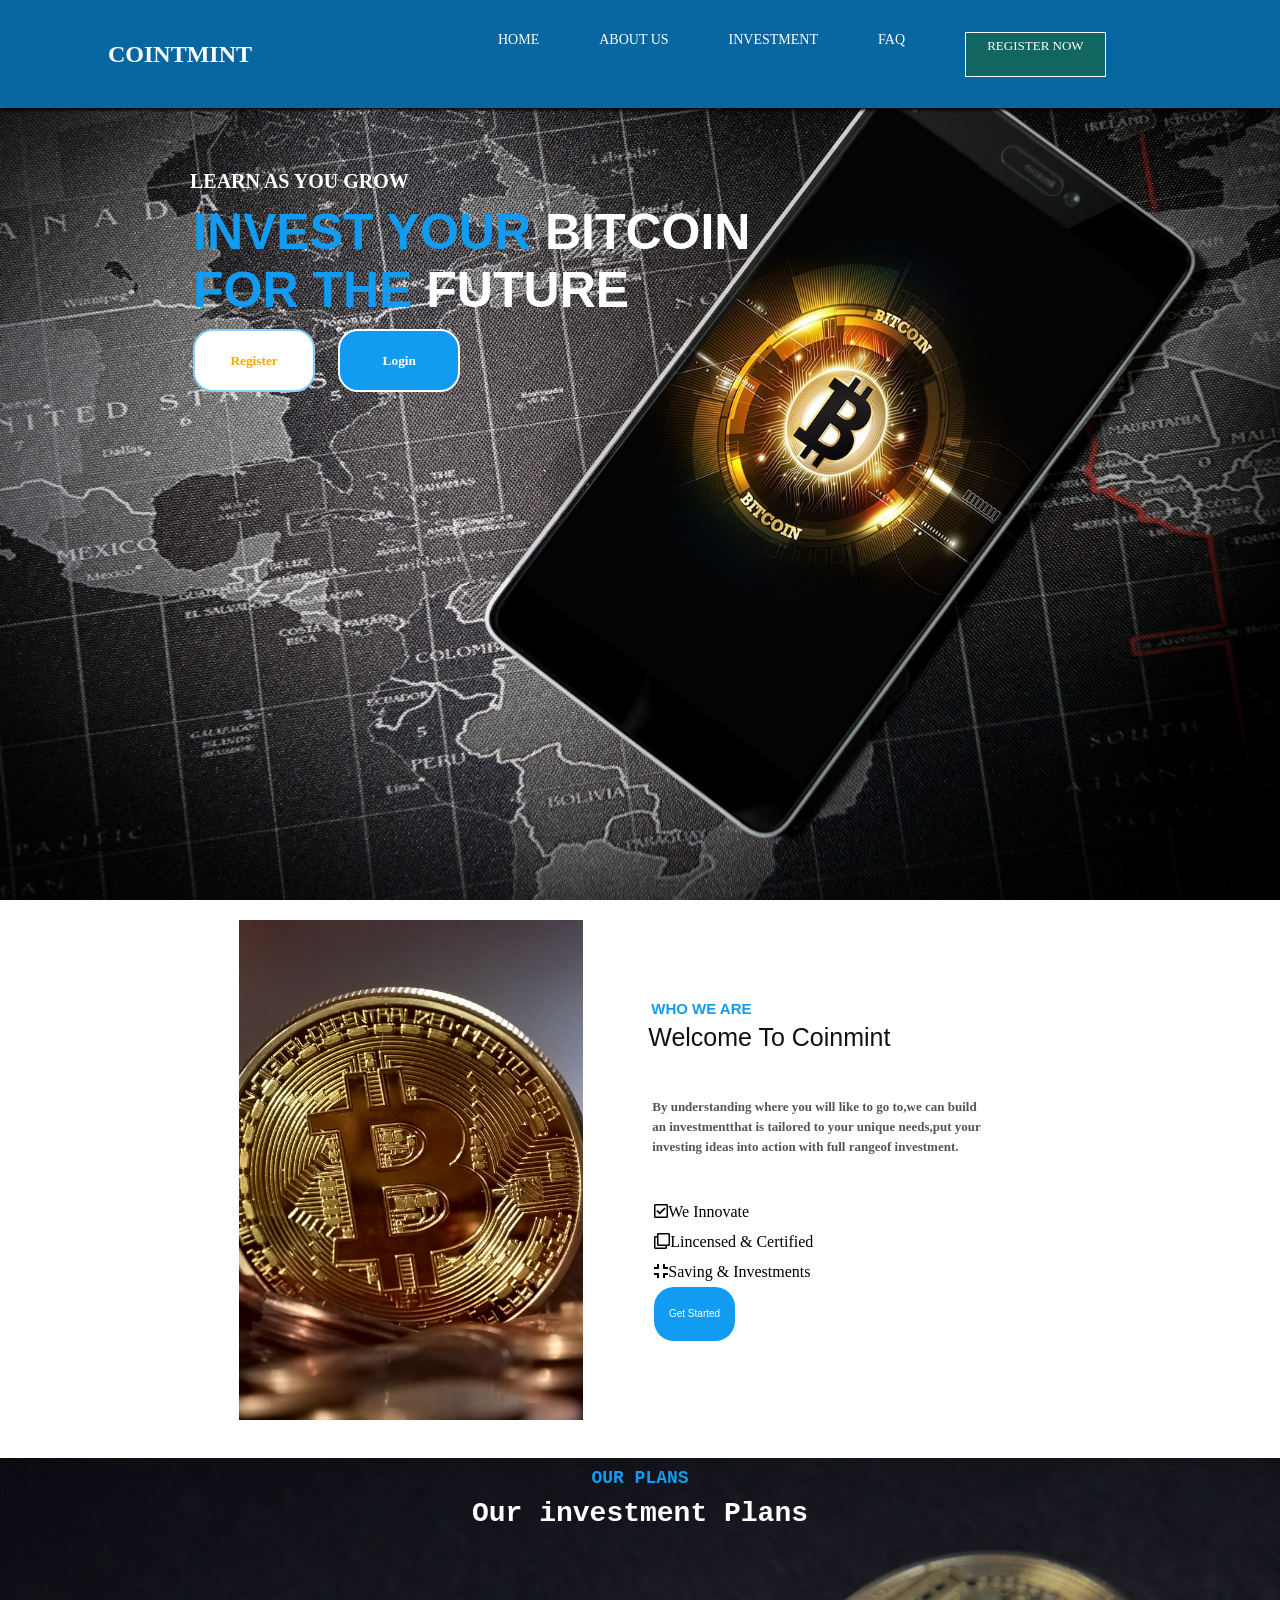
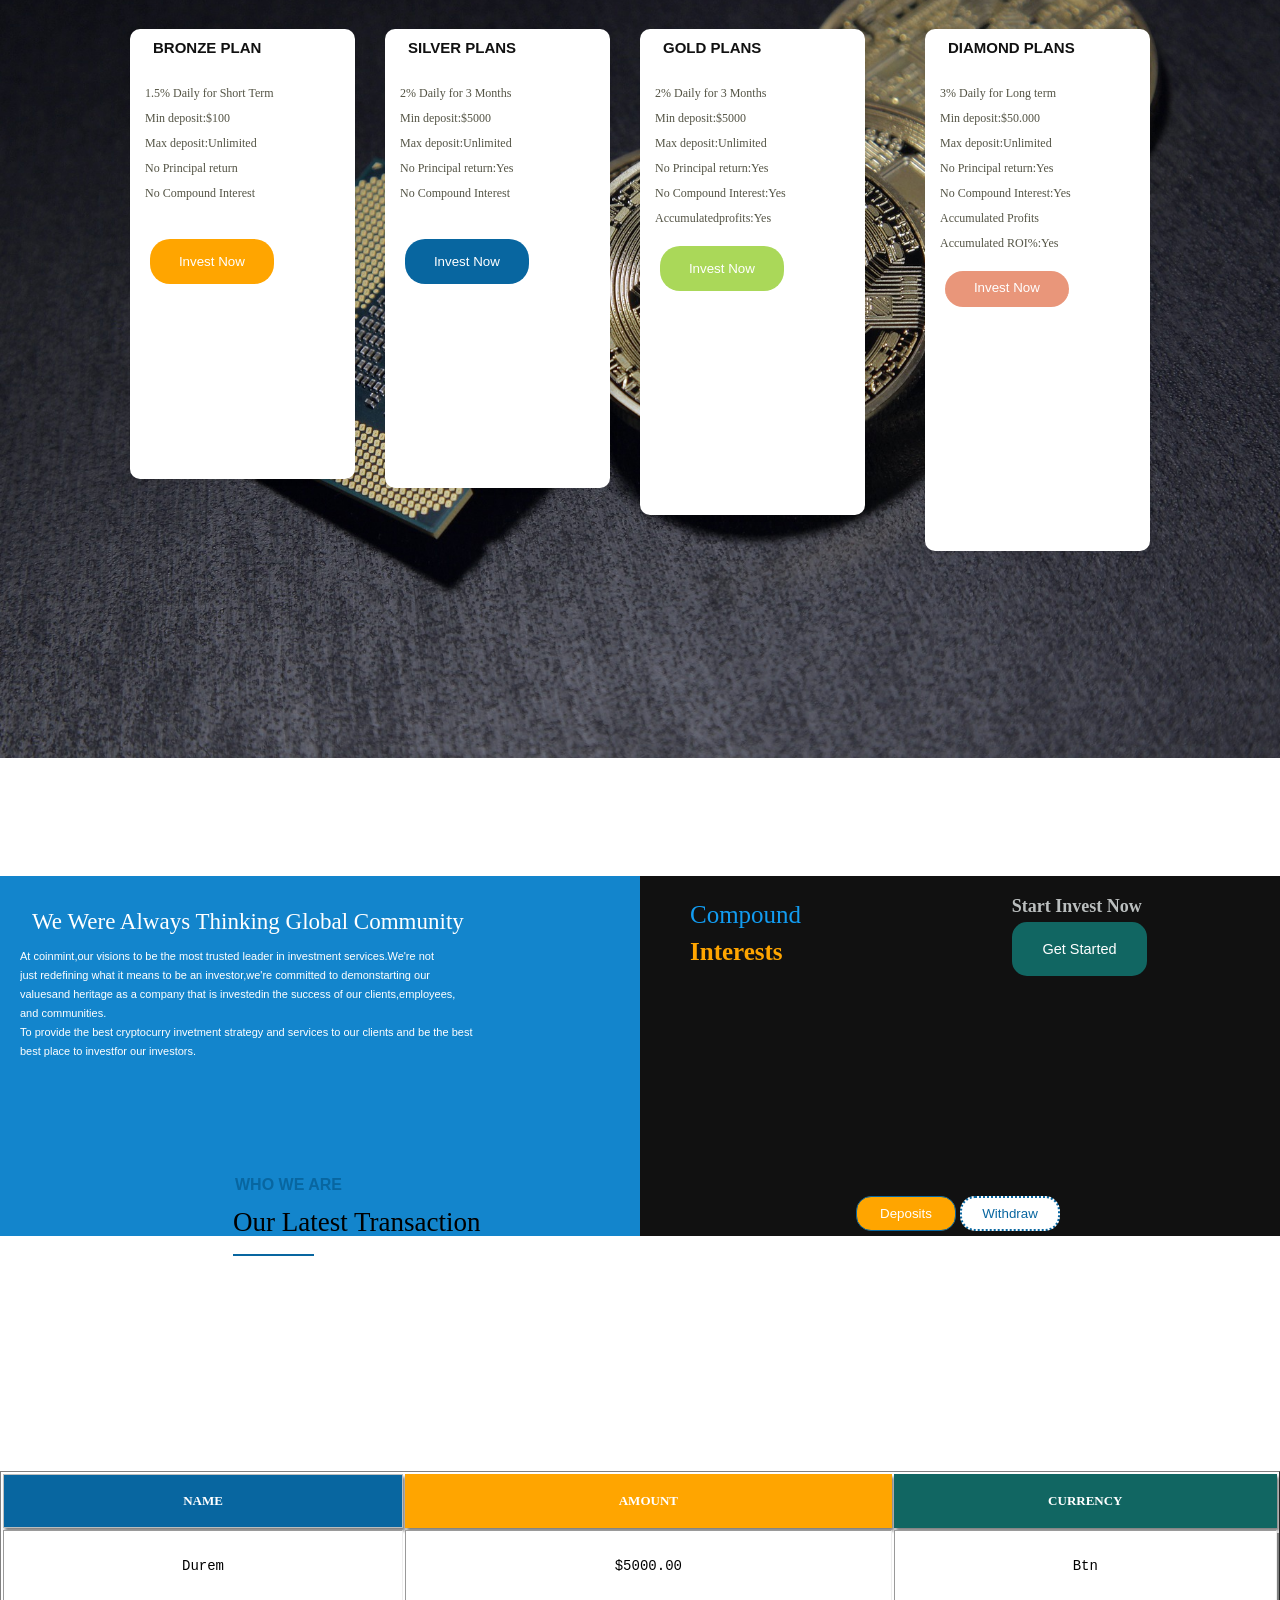
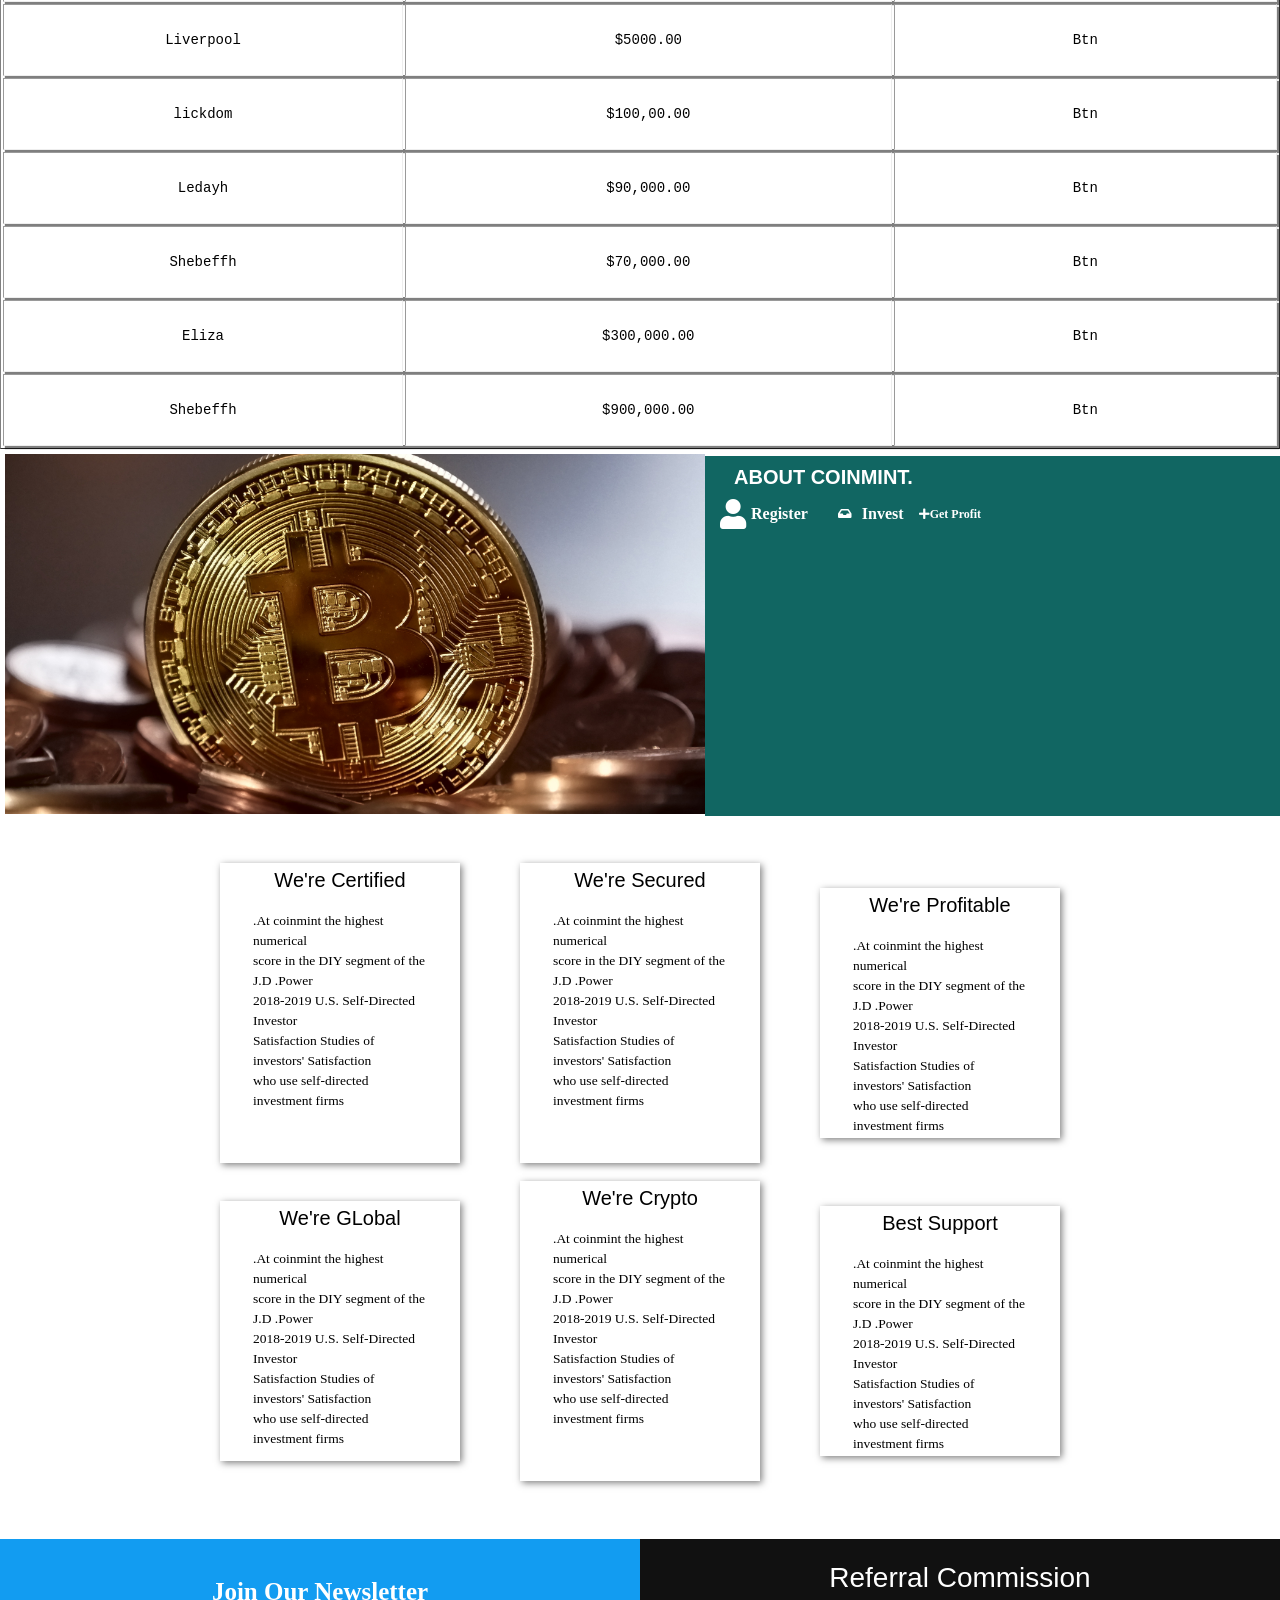
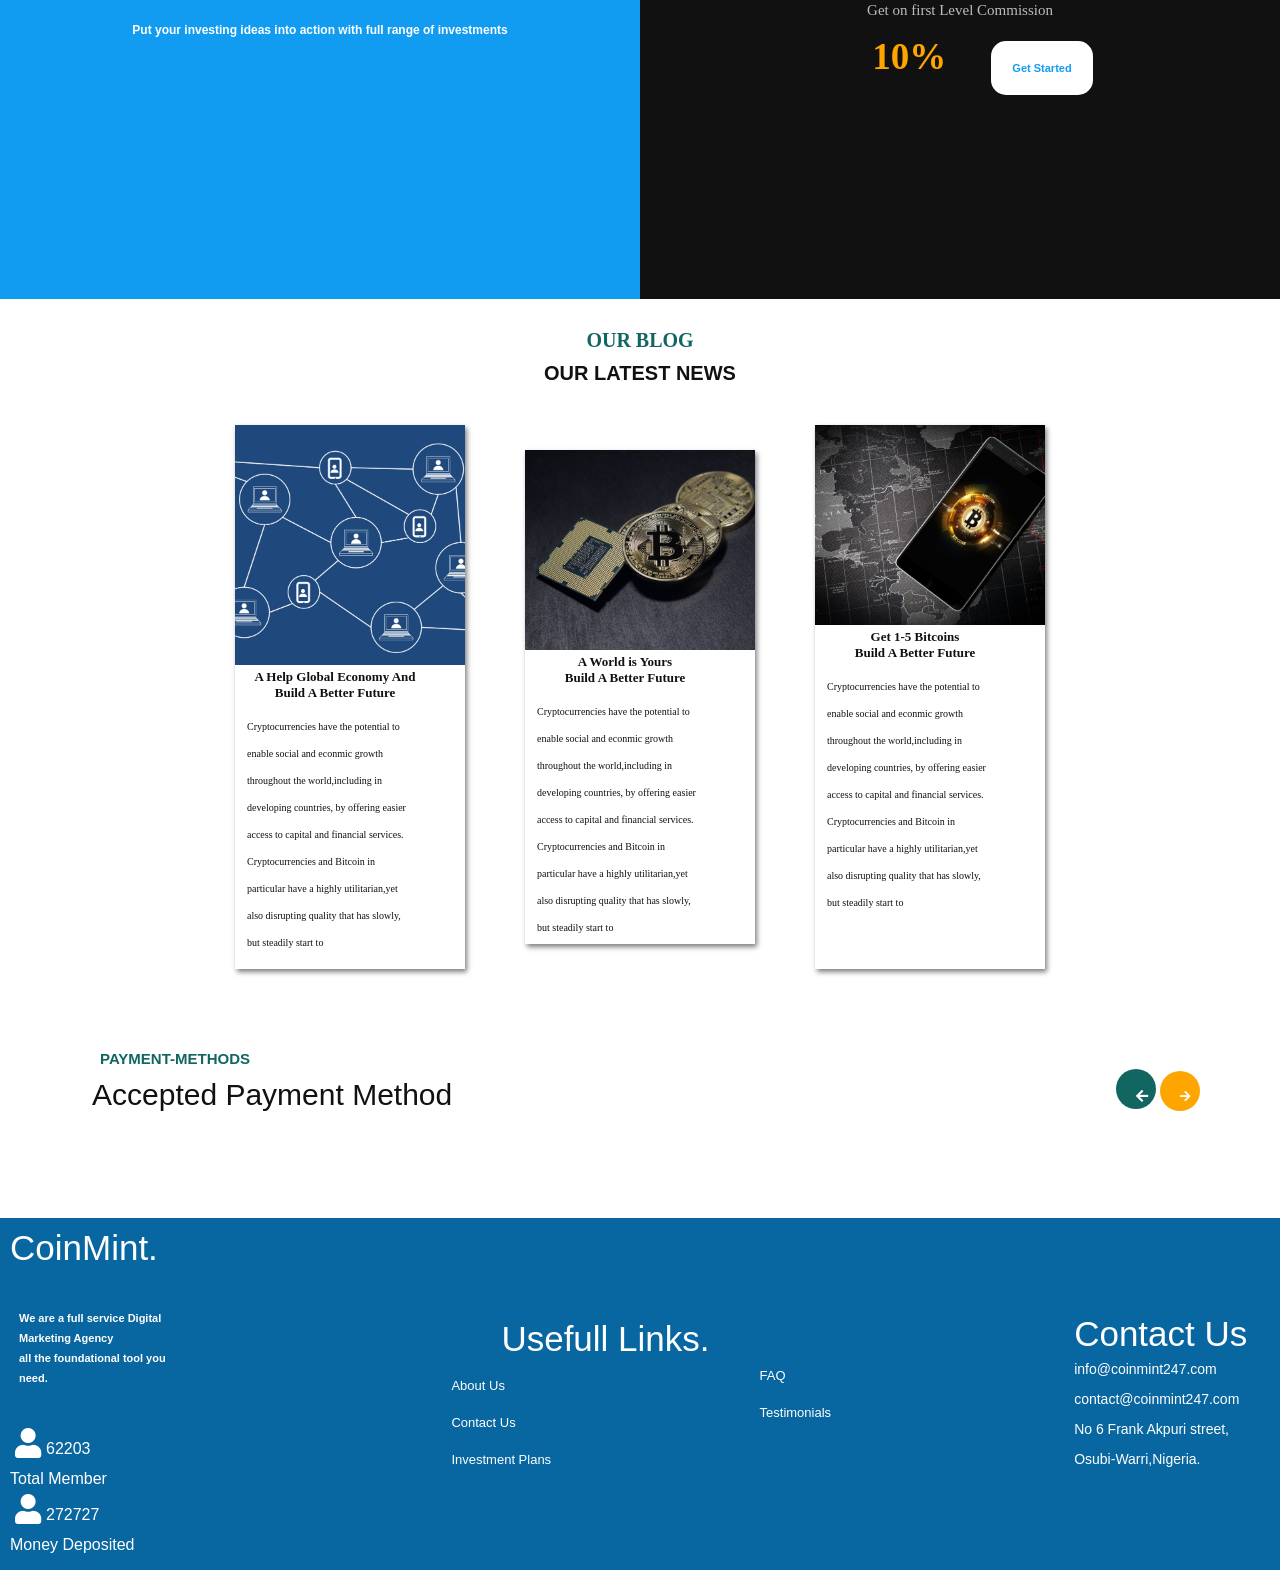
==== commit 114b047b: "Made some changes to hello world txt" ====
--- a/Bitcoin.html
+++ b/Bitcoin.html
@@ -73,7 +73,7 @@
 <h4 class="bak-h4">Our investment Plans</h4>
 <div class="box">
     <div class="box-1">
-            <i class="far fa-check-square" id="users"></i>
+            <!-- <i class="far fa-check-square" id="users"></i> -->
     <h2 class="bronze-h2">Bronze Plan</h2>
     <p class="bronze-p">1.5% Daily for Short Term<br>
     Min  deposit:$100<br>
@@ -87,7 +87,7 @@
 
     
     <div class="box-2">
-        <i class="far fa-check-square" id="user-1"></i>
+        <!-- <i class="far fa-check-square" id="user-1"></i> -->
         <h2 class="silver-h2">Silver Plans</h2>
         <p class="silver-p">2% Daily for 3 Months<br>
             Min  deposit:$5000<br>
@@ -99,7 +99,7 @@
             <button class="btn-silver">Invest Now</button>
         </div>
     <div class="box-3">
-        <i class="far fa-check-square" id="user-2"></i>
+        <!-- <i class="far fa-check-square" id="user-2"></i> -->
             
         <h2 class="gold-h2">Gold Plans</h2>
         <p class="gold-p">2% Daily for 3 Months<br>
@@ -112,7 +112,7 @@
             <button class="btn-gold">Invest Now</button>
     </div>
     <div class="box-4">
-        <i class="far fa-check-square" id="user-3"></i>
+        <!-- <i class="far fa-check-square" id="user-3"></i> -->
         <h2 class="diamond-h2">Diamond Plans</h2>
         <p class="diamond-p">3% Daily for Long term<br>
             Min  deposit:$50.000<br>
@@ -497,9 +497,9 @@
 
     <div>
         <ul id="const-cols">Contact Us</ul> 
-        <h6 class="cols-h7">
+        <!-- <h6 class="cols-h7">
             +8170402921
-        </h6>
+        </h6> -->
         <div class="cols-div">
         <li class="cols-info">
             info@coinmint247.com
--- a/Bitcoin.css
+++ b/Bitcoin.css
@@ -60,24 +60,48 @@
 }
 @media screen and (max-width:1024px){
 .nav-links{
-    width:60%;
+    width:70%;
 }
 
 }
 @media screen and (max-width:768px){
 .nav-links{
     position:absolute;
-    right:0px;
-    height:92vh;
-    top:8vh;
-    background-color:#111;
-    display:flex;
-    flex-direction:column;
-    align-items:center;
-    width:50%;
+    /* right:0px; */
+    box-shadow: 2px 2px 7px rgb(0,0,0.5);
+    height:60vh;
+    top:5vh;
+    padding:30px;
+    margin: 25px;
+    background-color:rgb(8, 102, 160);
+    /* border:1px solid #fff; */
+    display:block;
+    
+    /* flex-direction:column; */
+
+  
+    width:100%;
     transform:translateX(100%);
     transition:transform 0.5s ease-in;
 }
+.nav-links li{
+    margin: 40px;
+    text-align: center;
+}
+ .reg-button{
+   
+
+display:none;
+   
+}
+
+.reg-button:hover{
+    color:rgb(17, 102, 98);
+    /* transition:all 1s ease-out; */
+    
+}
+
+
 .nav-links li{
     opacity:0;
 }
@@ -99,14 +123,16 @@
     }
 }
 .toggle .line1{
-transform: rotate(-45deg) translate (-5px, 6px);
+    opacity: 1;
 }
 .toggle .line2{
-    opacity: 0;
+    opacity: 1;
 }
 .toggle .line3{
-    transform: rotate(45deg) translate (-5px, -6px); 
-}
+    opacity:   1;
+}
+
+
 
 .reg-button{
     background:rgb(17, 102, 98);
@@ -283,12 +309,8 @@
 }
 
 
-
-
-   } 
-
-
-
+   }
+    
 
  
 .second-section{
@@ -344,7 +366,7 @@
     font-family: Verdana, Geneva, Tahoma, sans-serif;
 
 }
-.section-p:after{
+/* .section-p:after{
     content:"";
     border-bottom: 1px solid rgb(18, 156, 241);
     width:5%;
@@ -352,7 +374,7 @@
     padding:5px;
     height:5vh;
     position: absolute;
-}
+} */
 h6{
     padding:40px;
     padding-left:9px;
@@ -460,7 +482,7 @@
     color:#fff;
     font-family: 'Courier New', Courier, monospace;
 }
-.bak-h4:after{
+/* .bak-h4:after{
     content:"";
     border-bottom: 2px solid rgb(18, 156, 241);
     width:8%;
@@ -468,7 +490,7 @@
     padding:5px;
     height:5vh;
     position: absolute;
-}
+} */
 @media screen and (max-width:1020px){
     .bak-h4::before{
        display:none;
@@ -542,12 +564,13 @@
 
 .btn-bronze{
     width:55%;
-    border-radius:5%;
-    position: relative;
-    bottom:-2px;
+    border-radius:20px;
+    margin-left:20px;
+    /* position: relative; */
+    /* bottom:-2px; */
     cursor: pointer;
-    border-radius: 20px;
-    left:30px;
+    /* border-radius: 20px; */
+    /* left:30px; */
     height:5vh;
     border: none;
     background-color: orange;
@@ -583,14 +606,12 @@
 }
 .btn-silver{
     width:55%;
-    border-radius:5%;
-    border: none;
-    position: relative;
+    border-radius:20px;
+    margin-left:20px;
     cursor: pointer;
-    bottom:-6px;
-    left:33px;
+   
     height:5vh;
-    border-radius: 20px;
+   border:none;
     background-color:rgb(8, 102, 160);
     color:#fff;
 }
@@ -607,11 +628,12 @@
 }
 .btn-gold{
     width:55%;
-    border-radius:5%;
-    position: relative;
-    bottom:-20px;
-    border: none;
-    left:35px;
+    border-radius:20px;
+    margin-left:20px;
+    cursor: pointer;
+   
+    height:5vh;
+   border:none;
     height:5vh;
     border-radius: 20px;
     background-color:rgb(170, 216, 89);
@@ -646,28 +668,18 @@
 }
 .btn-diamond{
     width:55%;
-    border-radius:5%;
+    border-radius:20px;
+    margin-left:20px;
     cursor: pointer;
-    position: relative;
-    /* bottom:-15px; */
-    left:37px;
-    border: none;
-    border-radius: 20px;
-    height:5vh;
+   
+    height:4vh;
+   border:none;
+ 
     background-color: darksalmon;
     color:#fff;
     border-bottom:3px solid darksalmon;
 }
-/* .diamond-h2:after{
-    content:"";
-    border-bottom: 2px solid orange;
-    width:6%;
-    right:195px;
-
-    height:5vh;
-  
-    position: absolute;
-} */
+
 .btn-diamond:hover{
     background-color:darkgray;
     color:#fff;
@@ -712,12 +724,12 @@
 @media screen and (max-width:720px){
    .image-bak{
     width:100%;
-    height:1600px;
+    height:1300px;
    
 
     object-fit: cover;
    
-  background-size: cover;
+  background-size: center;
     object-position: center;
 background-position:center;
 background-repeat: no-repeat;
@@ -736,7 +748,7 @@
 
 .box-1{
     width:50%;
-    height:70vh;
+    height:55vh;
     text-align:center;
     background-color: #fff;
     margin:20px;
@@ -746,7 +758,7 @@
 
 .box-2{
     width:50%;
-    height:70vh;
+    height:55vh;
     text-align:center;
     background-color: #fff;
     margin:20px;
@@ -756,7 +768,7 @@
 
 .box-3{
     width:50%;
-    height:70vh;
+    height:55vh;
     text-align:center;
     background-color: #fff;
     margin:20px;
@@ -765,7 +777,7 @@
 }
 .box-4{
     width:50%;
-    height:74vh;
+    height:60vh;
     text-align:center;
     background-color: #fff;
     margin:20px;
@@ -815,11 +827,9 @@
 }
 .btn-bronze{
     width:50%;
-    border-radius:5%;
-    position: relative;
     /* bottom:-2px; */
     border-radius: 20px;
-    left:5px;
+ 
 
     height:7vh;
     border: none;
@@ -827,33 +837,29 @@
 }
 .btn-silver{
     width:50%;
-    border-radius:5%;
-    position: relative;
     /* bottom:-2px; */
     border-radius: 20px;
-    left:5px;
+ 
+
+    height:7vh;
+    border: none;
 color:#fff;
     height:7vh;
     border: none;
 }
 .btn-gold{
     width:50%;
-    border-radius:5%;
-    position: relative;
     /* bottom:-2px; */
     border-radius: 20px;
-    left:5px;
+    height:7vh;
+    border: none;
 color:#fff;
-    height:7vh;
-    border: none;  
+     
 }
 .btn-diamond{
     width:50%;
-    border-radius:5%;
-    position: relative;
     /* bottom:-2px; */
     border-radius: 20px;
-    left:5px;
 color:#fff;
     height:7vh;
     border: none;   
@@ -957,7 +963,7 @@
     width:100%;
     background-color: white;
     height:100vh;
-    padding:30px;
+    padding:10px;
 display:block;
 }
 .flex-part{
@@ -965,14 +971,14 @@
 }
 .section-sect{
     width:100%;
-    height:70vh;
+    height:74vh;
 }
 .acc-id{
     display:none;
 }
 .section-flex{
     width:100%;
-    height:70vh;
+    height:100vh;
 }
 .cols-3{
     display:block;
@@ -1009,14 +1015,12 @@
 }
 
 }
-@media screen and (max-width:1020px){
-
-}
+
 .section-table{
     display: flex;
     width:100%;
     background-color:#fff;
-    padding:250px;
+    padding:220px;
     cursor: pointer;
     justify-content: space-between;
     align-items: center;
@@ -1111,9 +1115,6 @@
 }
 
 
-.table-div{
-    padding:0px;
-}
 
 .header-th1{
     background-color: rgb(8, 102, 160);
@@ -1348,41 +1349,8 @@
     padding:6px;
     font-family: 'Gill Sans', 'Gill Sans MT', Calibri, 'Trebuchet MS', sans-serif;
 }
-.header-1:before{
-    content:"";
-    width:6%;
-    margin-left:40px;
-    height:6vh;
- 
-    text-align: center;
-    /* padding:1px; */
-    border-bottom:1px solid lightskyblue;
-    position: absolute;
-  
-}
-.header-2:before{
-    content:"";
-    width:6%;
-    margin-left:40px;  
-      height:6vh;
- 
-    text-align: center;
-    /* padding:1px; */
-    border-bottom:1px solid slategrey;
-    position: absolute;
-  
-}
-.header-3:before{
-    content:"";
-    width:6%;
-    margin-left:40px;
-    height:6vh;
-    text-align: center;
-    /* padding:1px; */
-    border-bottom:1px solid orange;
-    position: absolute;
-  
-}
+
+
 .header-span1{
     margin: 0 20px;
     padding:13px;
@@ -1480,44 +1448,7 @@
     font-size: 13.5px;
     line-height: 20px; 
 }  
-.header-4:before{
-    content:"";
-    width:6%;
-    margin-left:30px;
-    height:5vh;
-   
-    height:6vh;
- 
-    text-align: center;
-    /* padding:1px; */
-    border-bottom:1px solid slategrey;
-    position: absolute;
-  
-}
-.header-5:before{
-    content:"";
-    width:6%;
-    margin-left:30px;
-
-    height:6vh;
-    text-align: center;
-    /* padding:1px; */
-    border-bottom:1px solid slategrey;
-    position: absolute;
-  
-}
-.header-6:before{
-    content:"";
-    width:5%;
-    margin-left:30px;
-    height:6vh;
- 
-    text-align: center;
-    /* padding:1px; */
-    border-bottom:1px solid slategrey;
-    position: absolute;
-  
-}
+
 @media screen and (max-width :720px){
     .section-box{
         width:100%;
@@ -1693,14 +1624,7 @@
     font-family:sans-serif;
     color:#111; 
 }
-.blog-h2:before{
-    content: "";
-    width:15%;
-    margin-left:50px;
-    height:6vh;
-    border-bottom: 1px solid rgb(17, 102, 98);
-    position: absolute;
-}
+
 .blog-section{
     justify-content: center;
     align-items: center;
@@ -1839,13 +1763,7 @@
     text-transform: capitalize;
     font-family: 'Trebuchet MS', 'Lucida Sans Unicode', 'Lucida Grande', 'Lucida Sans', Arial, sans-serif;
 }
-.paypal-main:before{
-    content:"";
-    position: absolute;
-    border-bottom:2px solid rgb(8, 102, 160);
-    width:7%;
-    height:7vh;
-}
+
 
 
 .paypal-flex{
@@ -1904,15 +1822,9 @@
         font-size: 30px;
         width:100%;
         text-transform: capitalize;
-        font-family: 'Trebuchet MS', 'Lucida Sans Unicode', 'Lucida Grande', 'Lucida Sans', Arial, sans-serif;
+        font-family: 'Segoe UI', Tahoma, Geneva, Verdana, sans-serif;
     }
-    .paypal-main:before{
-        content:"";
-        position: absolute;
-        border-bottom:2px solid rgb(8, 102, 160);
-        width:15%;
-        height:13vh;
-    }
+   
     
     .payment-methods{
         display:block;
@@ -1948,8 +1860,9 @@
 .footer-cols{
     display: flex;
     justify-content: space-around;
-    padding:15px;
+    padding:10px;
     align-items: center;
+    font-family: 'Segoe UI', Tahoma, Geneva, Verdana, sans-serif;
     background-color:rgb(8, 102, 160);
     width:100%;
 }
@@ -1960,6 +1873,7 @@
 .cols-h6{
     color:#fff;
     font-size: 11px;
+    font-family: 'Segoe UI', Tahoma, Geneva, Verdana, sans-serif;
 }
 .fa-user{
     font-size: 30px;
@@ -1979,18 +1893,12 @@
     color:#fff; 
 }
 .useful-links{
-    font-size: 20px;
+    font-size: 35px;
     padding:10px;
     color: #fff;
     margin: 0 40px;
 }
-.useful-links::before{
-    border-bottom:1px solid #fff;
-    width:4%;
-    content:"";
-    height:7vh;
-    position: absolute;
-}
+
 .cols-md{
     line-height: 37px;
 }
@@ -2029,17 +1937,10 @@
     list-style: none; 
 }
 #const-cols{
-    font-size: 20px;
-    color:#fff;
-}
-#const-cols::before{
-    border-bottom:1px solid #fff;
-    width:4%;
-    content:"";
-    height:6vh;
-    position: absolute;
-
-}
+    font-size: 35px;
+    color:#fff;
+}
+
 .cols-h7{
     font-size: 30px;
     color:#fff;
@@ -2091,35 +1992,7 @@
 .footer-flex{
     display:block;
 }
-.useful-links::before{
-    /* border-bottom:1px solid #fff; */
-    width:30%;
-  /* border-bottom:3px #fff solid; */
-    text-align: center;
-    content:"";
-    height:7vh;
-    position: absolute;
-}
-#const-cols::before{
-    border-bottom:1px solid #fff;
-    width:30%;
-    content:"";
-    height:6vh;
-    position: absolute;
-
-}
-}
-
-
-
-
-/* .wave{
-    position: absolute;
-    top:0;
-    bottom:0;
-} */
-/* .user-reg2{
-    display: flex;
-    justify-content: center;
-    align-items: center;
-} *+
+
+}
+
